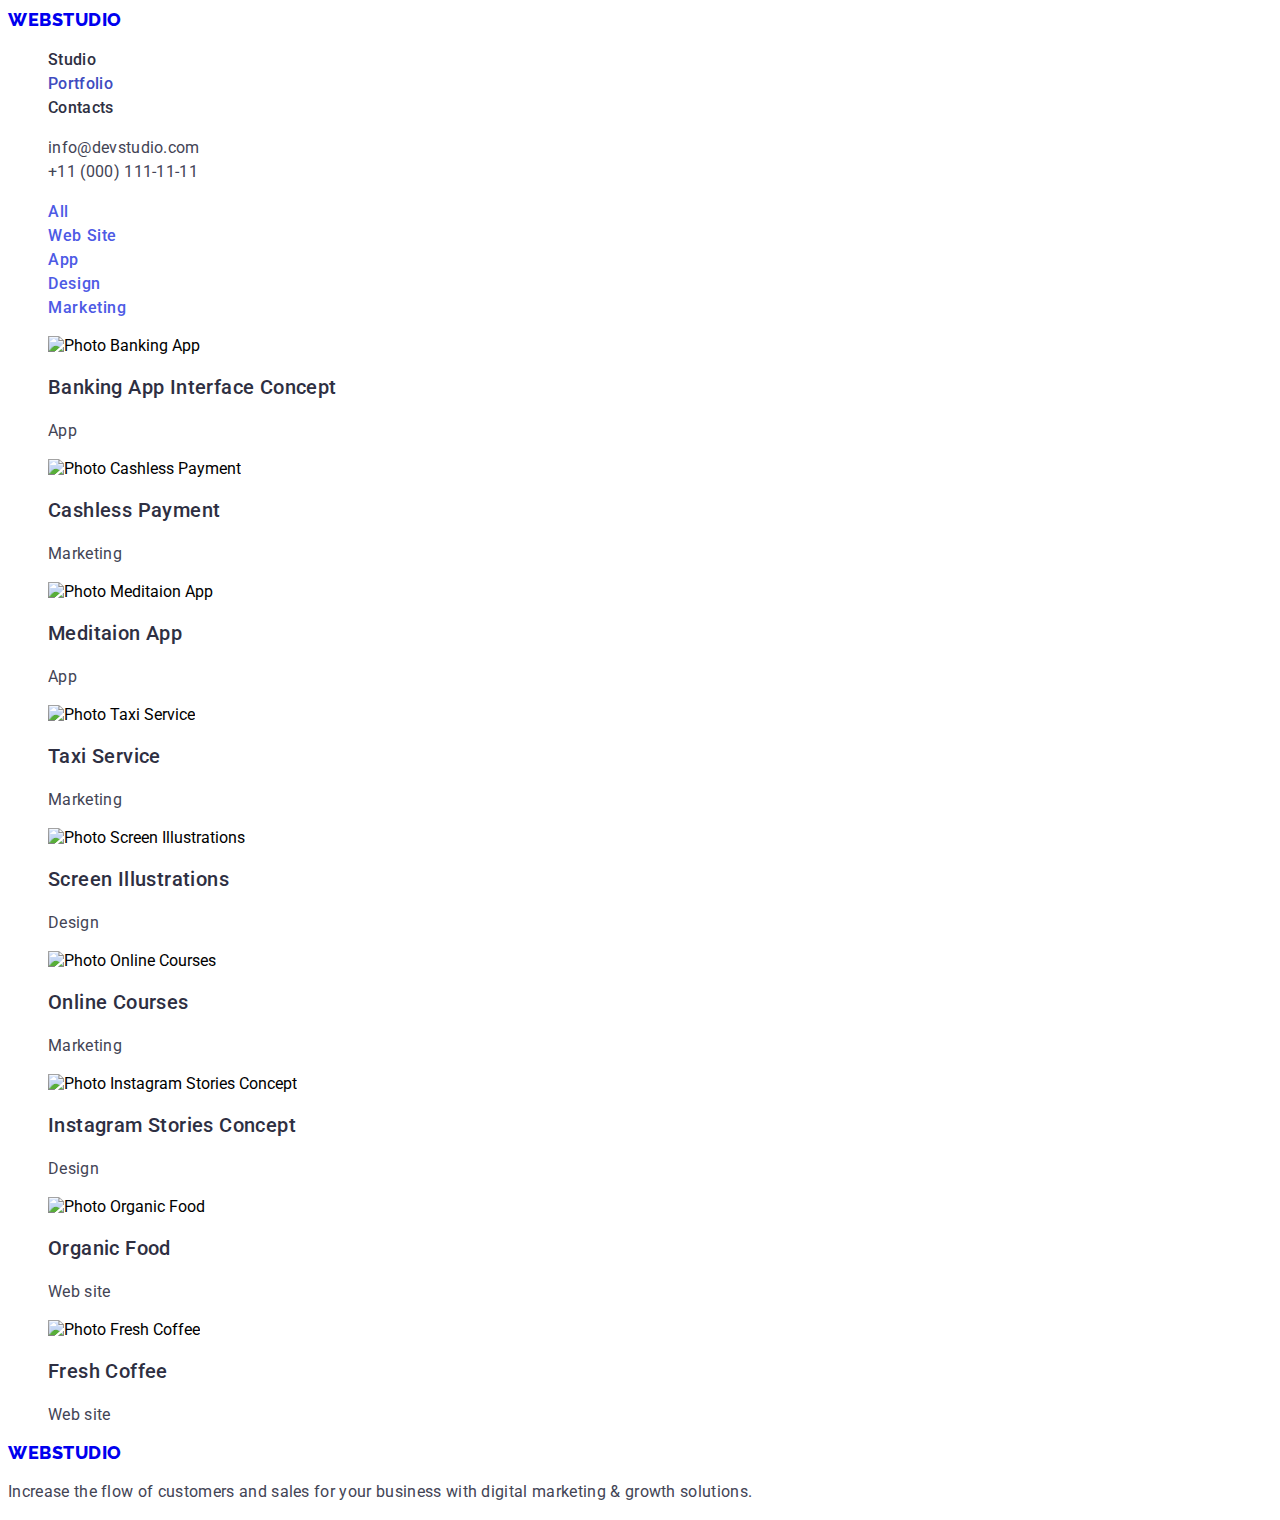
==== portfolio.html @ 98568d66 "Оновлює стилі" ====
<!DOCTYPE html>
<html lang="en">
<head>
    <meta charset="UTF-8">
    <meta http-equiv="X-UA-Compatible" content="IE=edge">
    <meta name="viewport" content="width=, initial-scale=1.0">
    <title>Portfolio</title>
    <link rel="preconnect" href="https://fonts.googleapis.com">
    <link rel="preconnect" href="https://fonts.gstatic.com" crossorigin>
    <link href="https://fonts.googleapis.com/css2?family=Raleway:wght@800&family=Roboto:wght@400;500;700&display=swap" rel="stylesheet">
    <link rel="stylesheet" href="./css/styles.css">
</head>
<body>
 
    <!--Header-->
    <header class="page-header">
        <nav class="page-nav">
            <a class="logo-header-link link" href="./index.html">WebStudio</a>
                  
            <ul class="menu list">
                <li class="menu-item">
                    <a class="menu-link link" href="./index.html">Studio</a>
                </li>
                <li class="menu-item">
                    <a class="menu-link link current" href="">Portfolio</a>                    
                </li>
                <li class="menu-item">
                    <a class="menu-link link" href="">Contacts</a>                    
                </li>
            </ul>
        </nav>
        
        <address>
            <ul class="contact-list list">
                <li class="contact-list-item">
                    <a class="contact-list-link link" href="mailto:info@devstudio.com">info@devstudio.com</a>
                </li>
                <li class="contact-list-item">
                    <a class="contact-list-link link" href="tel:+110001111111">+11 (000) 111-11-11</a>
                </li>
            </ul>   
        </address>
        
     
    </header>
    
    <main>              
        <!--Examples-->
        <section class="examples">
            <h2 hidden>Examples</h2>

            <ul class="filter list">
                <li class="filter-item">
                    <a class="filter-link link" href="">All</a>           
                </li>  

                <li class="filter-item">                    
                    <a class="filter-link link" href="">Web Site</a>
                </li>
                 
                <li class="filter-item">
                    <a class="filter-link link" href="">App</a>
                </li>
                
                <li class="filter-item">
                    <a class="filter-link link" href="">Design</a>
                </li>

                <li class="filter-item">
                    <a class="filter-link link" href="">Marketing</a>
                </li>
            </ul>

            <ul class="team-list list">
                <li class="team-list-item">
                    <img src="./images/" alt="Photo Banking App" width="360" height="300">
                    <h3 class="subtitle">Banking App Interface Concept</h3>
                    <p class="description">App</p>                    
                </li>
            
            
                <li class="team-list-item">
                    <img src="" alt="Photo Cashless Payment" width="360" height="300">
                    <h3 class="subtitle">Cashless Payment</h3>
                    <p class="description">Marketing</p>
                </li>
            
            
                <li class="team-list-item">
                    <img src="" alt="Photo Meditaion App" width="360" height="300">
                    <h3 class="subtitle">Meditaion App</h3>
                    <p class="description">App</p>                    
                </li>
            
            
                <li class="team-list-item">
                    <img src="" alt="Photo Taxi Service" width="360" height="300">
                    <h3 class="subtitle">Taxi Service</h3>
                    <p class="description">Marketing</p>                    
                </li>

                <li class="team-list-item">
                    <img src="" alt="Photo Screen Illustrations" width="360" height="300">
                    <h3 class="subtitle">Screen Illustrations</h3>
                    <p class="description">Design</p>                    
                </li>

                <li class="team-list-item">
                    <img src="" alt="Photo Online Courses" width="360" height="300">
                    <h3 class="subtitle">Online Courses</h3>
                    <p class="description">Marketing</p>                    
                </li>

                <li class="team-list-item">
                    <img src="" alt="Photo Instagram Stories Concept" width="360" height="300">
                    <h3 class="subtitle">Instagram Stories Concept</h3>
                    <p class="description">Design</p>                    
                </li>

                <li class="team-list-item">
                    <img src="" alt="Photo Organic Food" width="360" height="300">
                    <h3 class="subtitle">Organic Food</h3>
                    <p class="description">Web site</p>                    
                </li>

                <li class="team-list-item">
                    <img src="" alt="Photo Fresh Coffee" width="360" height="300">
                    <h3 class="subtitle">Fresh Coffee</h3>
                    <p class="description">Web site</p>                    
                </li>

                
            </ul>
 

        </section>     
       
    </main>

    
    <!--Footer-->
    <footer>
        <a class="logo-footer-link link" href="./index.html">WebStudio</a>
        <p class="description">Increase the flow of customers and sales for your business with digital marketing & growth solutions.</p>

    </footer>
</body>
</html>
---- css/styles.css ----
:root {
    --primary-font: 'Roboto', sans-serif;
    --secondary-font: 'Raleway', sans-serif;    
    --primary-text-color-theme-light: #2E2F42;
    --secondary-text-color-theme-light: #434455;    
    --primary-text-color-theme-dark: #FFFFFF;
    --accent-color: #404BBF;
    --button-color: #4D5AE5;

}

.list {
    list-style: none;
}

.link {
    text-decoration: none;
}

body {
    font-family: var(--primary-font);
}


/* ================== Components ======================= */

.modal-btn {
    font-weight: 500;
    font-size: 16px;
    line-height: 1.5;
    display: flex;
    align-items: center;
    letter-spacing: 0.04em;
    background-color: #4D5AE5;
    color: #FFFFFF;
    cursor: pointer;
}

.modal-btn:hover,
.modal-btn:focus {
    background-color: var(--accent-color);
}

.subtitle {
    font-weight: 500;
    font-size: 20px;
    line-height: 1.2;
    letter-spacing: 0.02em;
    color: var(--primary-text-color-theme-light);
}

.description {
    font-weight: 400;
    font-size: 16px;
    line-height: 1.5;
    letter-spacing: 0.02em;
    color: var(--secondary-text-color-theme-light);
}

.section-title {
    font-weight: 700;
    font-size: 36px;
    line-height: 1.11;
    text-align: center;
    letter-spacing: 0.02em;
    text-transform: capitalize;
    color: var(--primary-text-color-theme-light);
}
/* =================== /Component ====================== */

/* CТИЛІ index.html */

/* ====================== Header ======================= */

.logo-header-link {
    font-family: 'Raleway';
    font-weight: 800;
    font-size: 18px;
    line-height: 1.33;
    display: flex;
    align-items: center;
    letter-spacing: 0.03em;
    text-transform: uppercase;
}

.menu-link {
    font-weight: 500;
    font-size: 16px;
    line-height: 1.5;
    letter-spacing: 0.02em;
    color: var(--primary-text-color-theme-light);
}

.menu-link:hover,
.menu-link:focus {
    color: var(--accent-color);
}

.current {
    color: var(--accent-color);
}

.contact-list-link {
    font-style: normal;
    font-weight: 400;
    font-size: 16px;
    line-height: 1.5;
    letter-spacing: 0.02em;
    color: var(--secondary-text-color-theme-light);
}

.contact-list-link:hover,
.contact-list-link:focus {
    color: var(--accent-color);
}

/* ========================== /Header ===================== */

/* ============================= Hero ===================== */

.main-title {
    font-weight: 700;
    font-size: 56px;
    line-height: 1.07;
    text-align: center;
    letter-spacing: 0.02em;
    /* color: var(--primary-text-color-theme-dark); */
}

/* ============================ /Hero ====================== */

/* =========================== Features ==================== */

/* =========================== /Features =================== */

/* ============================ Products =================== */

/* ============================ /Products ================== */

/* =============================== Team ==================== */

/* =============================== /Team =================== */

/* ============================= Footer ==================== */

/* =========================== /Footer ===================== */

.logo-footer-link {
    font-family: 'Raleway';
    font-weight: 800;
    font-size: 18px;
    line-height: 1.16;
    display: flex;
    align-items: center;
    letter-spacing: 0.03em;
    text-transform: uppercase;
}


/* CТИЛІ portfolio.html */

.filter-link {
    font-weight: 500;
    font-size: 16px;
    line-height: 1.5;
    display: flex;
    align-items: center;
    text-align: center;
    letter-spacing: 0.04em;
    color: var(--button-color);
}
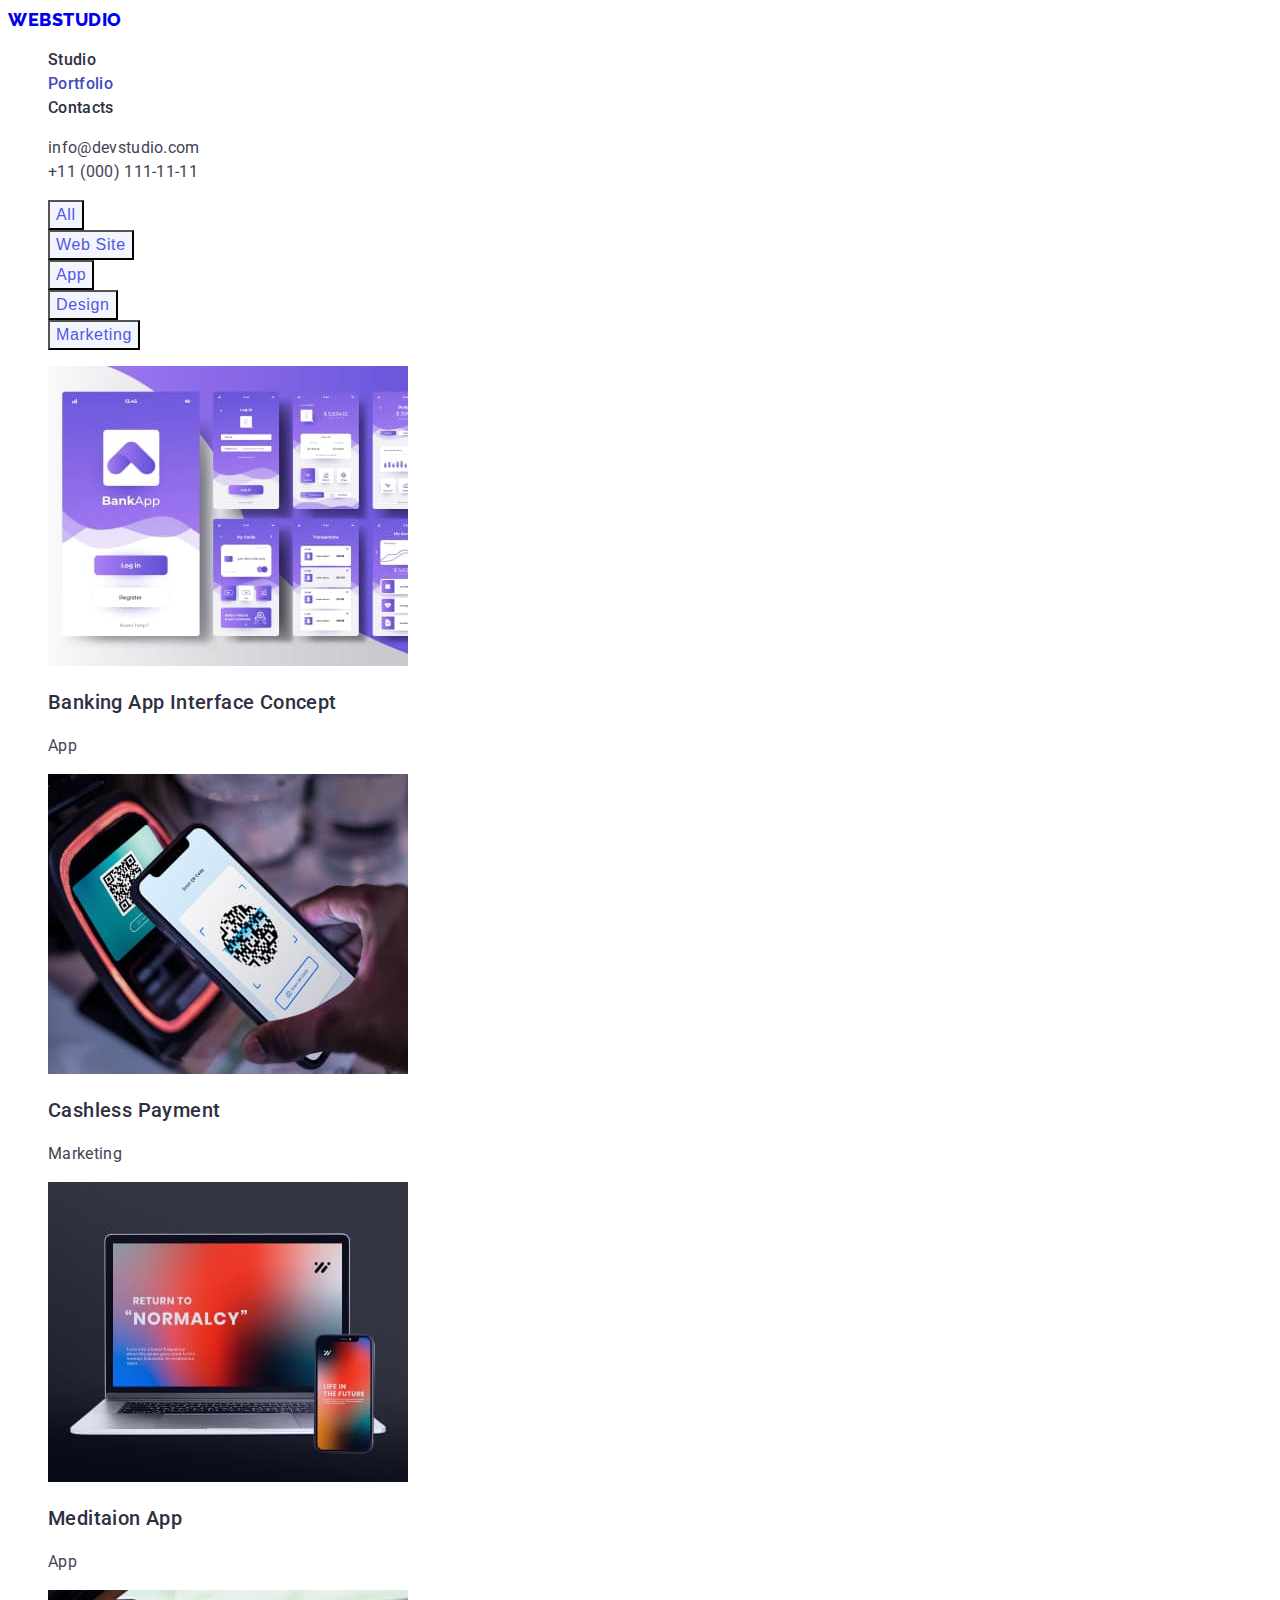
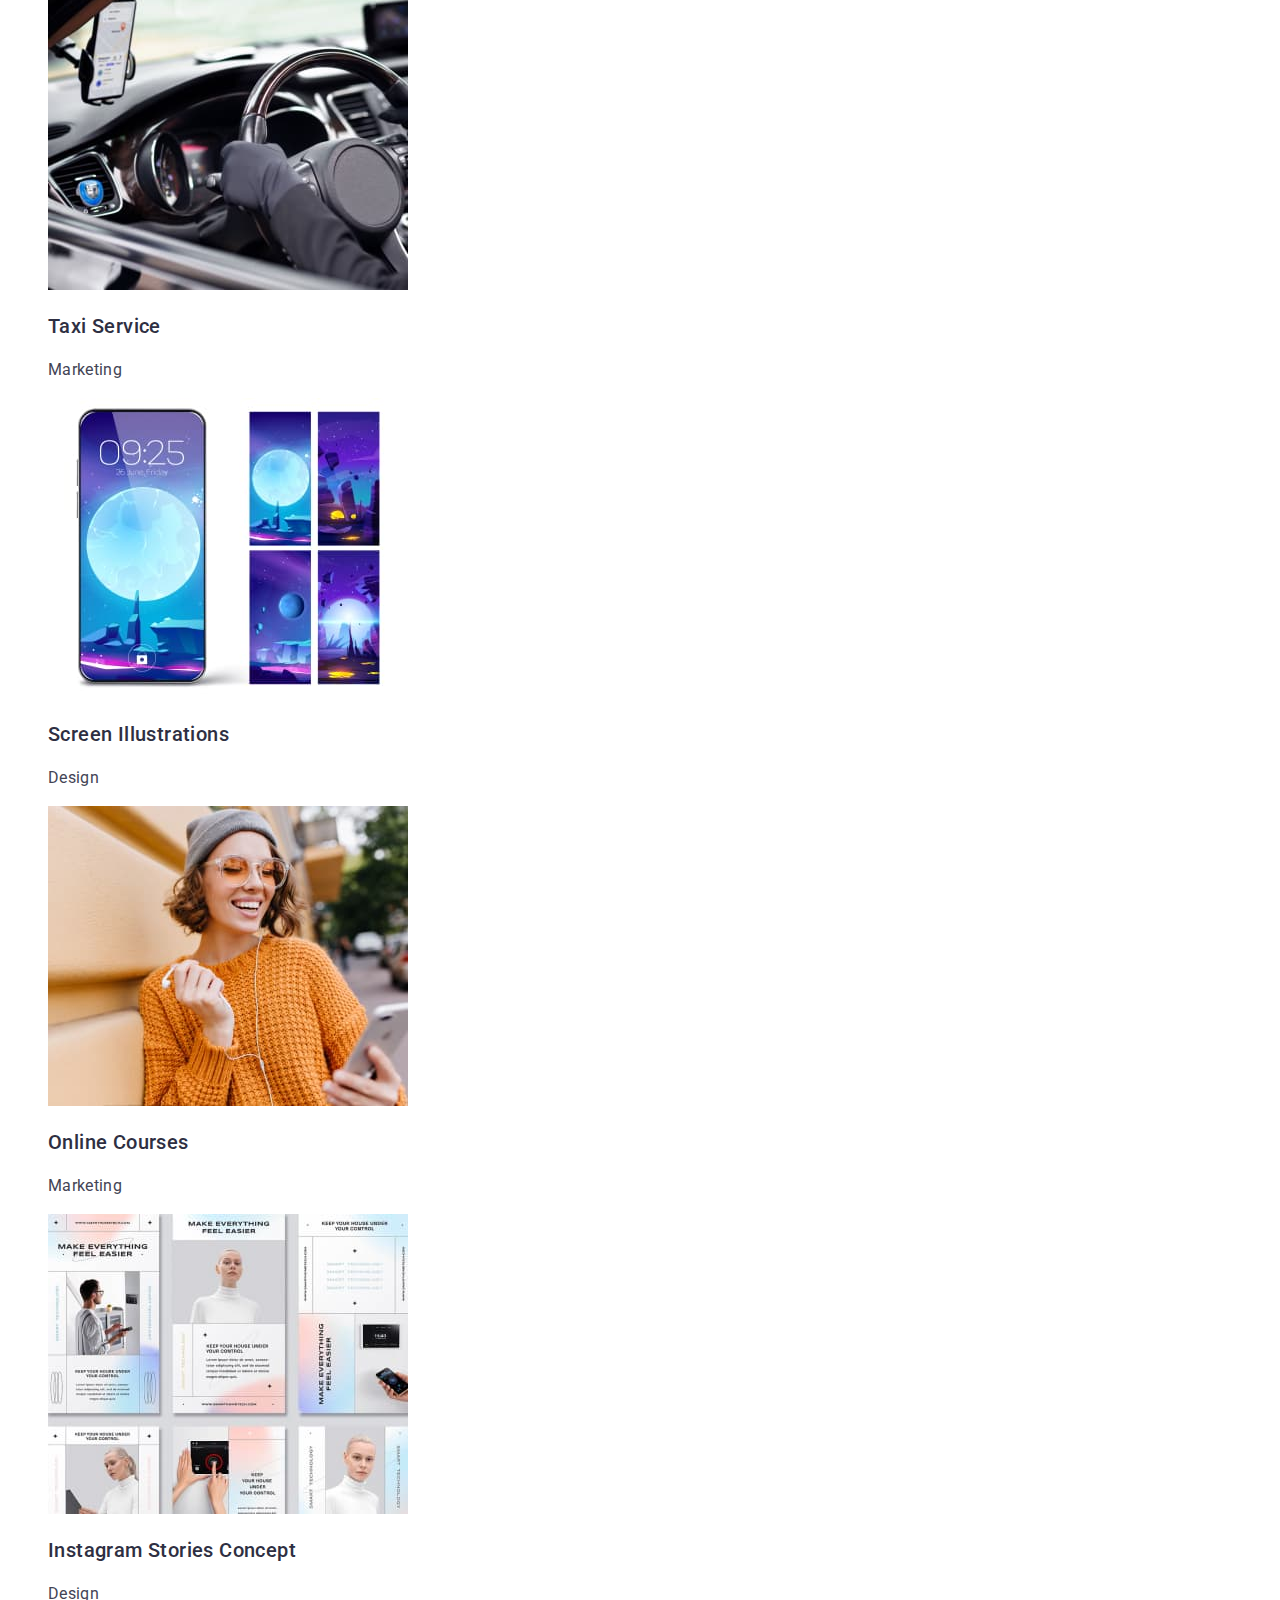
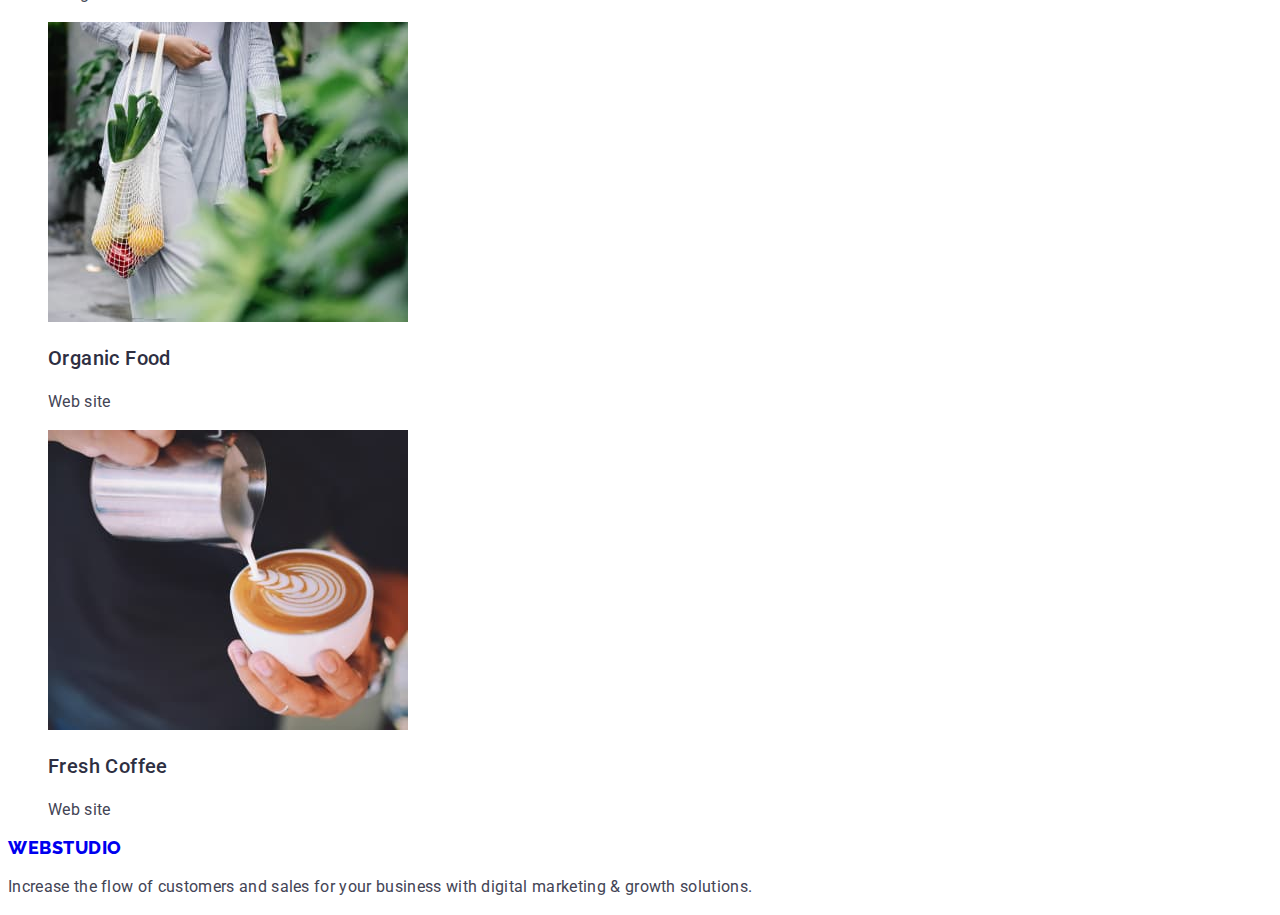
==== commit 556ca451: "Додає стилі" ====
--- a/portfolio.html
+++ b/portfolio.html
@@ -49,82 +49,84 @@
         <section class="examples">
             <h2 hidden>Examples</h2>
 
+            
+
             <ul class="filter list">
                 <li class="filter-item">
-                    <a class="filter-link link" href="">All</a>           
+                    <button class="modal-btn portfolio" type="button">All</button>           
                 </li>  
 
                 <li class="filter-item">                    
-                    <a class="filter-link link" href="">Web Site</a>
+                    <button class="modal-btn portfolio" type="button">Web Site</button>
                 </li>
                  
                 <li class="filter-item">
-                    <a class="filter-link link" href="">App</a>
+                    <button class="modal-btn portfolio" type="button">App</button>
                 </li>
                 
                 <li class="filter-item">
-                    <a class="filter-link link" href="">Design</a>
+                    <button class="modal-btn portfolio" type="button">Design</button>
                 </li>
 
                 <li class="filter-item">
-                    <a class="filter-link link" href="">Marketing</a>
+                    <button class="modal-btn portfolio" type="button">Marketing</button>
                 </li>
             </ul>
 
             <ul class="team-list list">
                 <li class="team-list-item">
-                    <img src="./images/" alt="Photo Banking App" width="360" height="300">
+                    <img src="./images/project1.jpg" alt="Photo Banking App" width="360" height="300">
                     <h3 class="subtitle">Banking App Interface Concept</h3>
                     <p class="description">App</p>                    
                 </li>
             
             
                 <li class="team-list-item">
-                    <img src="" alt="Photo Cashless Payment" width="360" height="300">
+                    <img src="./images/project2.jpg" alt="Photo Cashless Payment" width="360" height="300">
                     <h3 class="subtitle">Cashless Payment</h3>
                     <p class="description">Marketing</p>
                 </li>
             
             
                 <li class="team-list-item">
-                    <img src="" alt="Photo Meditaion App" width="360" height="300">
+                    <img src="./images/project3.jpg" alt="Photo Meditaion App" width="360" height="300">
                     <h3 class="subtitle">Meditaion App</h3>
                     <p class="description">App</p>                    
                 </li>
             
             
                 <li class="team-list-item">
-                    <img src="" alt="Photo Taxi Service" width="360" height="300">
+                    <img src="./images/project4.jpg" alt="Photo Taxi Service" width="360" height="300">
                     <h3 class="subtitle">Taxi Service</h3>
                     <p class="description">Marketing</p>                    
                 </li>
 
                 <li class="team-list-item">
-                    <img src="" alt="Photo Screen Illustrations" width="360" height="300">
+                    <img src="./images/project5.jpg" alt="Photo Screen Illustrations" width="360" height="300">
                     <h3 class="subtitle">Screen Illustrations</h3>
                     <p class="description">Design</p>                    
                 </li>
 
                 <li class="team-list-item">
-                    <img src="" alt="Photo Online Courses" width="360" height="300">
+                    <img src="./images/project6.jpg" alt="Photo Online Courses" width="360" height="300">
                     <h3 class="subtitle">Online Courses</h3>
                     <p class="description">Marketing</p>                    
                 </li>
 
                 <li class="team-list-item">
-                    <img src="" alt="Photo Instagram Stories Concept" width="360" height="300">
+                    <img src="./images/project7.jpg" alt="Photo Instagram Stories Concept" width="360" height="300">
                     <h3 class="subtitle">Instagram Stories Concept</h3>
                     <p class="description">Design</p>                    
                 </li>
 
                 <li class="team-list-item">
-                    <img src="" alt="Photo Organic Food" width="360" height="300">
+                    <img src="./images/project8.jpg" alt="Photo Organic Food" width="360" height="300">
                     <h3 class="subtitle">Organic Food</h3>
                     <p class="description">Web site</p>                    
                 </li>
 
                 <li class="team-list-item">
-                    <img src="" alt="Photo Fresh Coffee" width="360" height="300">
+                    <img src="./images/project9.jpg" alt="Photo Fresh Coffee" width="360" height="300">
                     <h3 class="subtitle">Fresh Coffee</h3>
                     <p class="description">Web site</p>                    
                 </li>
--- a/css/styles.css
+++ b/css/styles.css
@@ -6,6 +6,7 @@
     --primary-text-color-theme-dark: #FFFFFF;
     --accent-color: #404BBF;
     --button-color: #4D5AE5;
+    --secondary-button-color: #F4F4FD
 
 }
 
@@ -31,7 +32,7 @@
     display: flex;
     align-items: center;
     letter-spacing: 0.04em;
-    background-color: #4D5AE5;
+    background-color: var(--button-color);
     color: #FFFFFF;
     cursor: pointer;
 }
@@ -168,4 +169,16 @@
     text-align: center;
     letter-spacing: 0.04em;
     color: var(--button-color);
+}
+
+
+.modal-btn.portfolio {
+    background-color: var(--secondary-button-color);
+    color: var(--button-color)
+}
+
+.modal-btn.portfolio:hover,
+.modal-btn.portfolio:focus {
+    background-color: var(--accent-color);
+    color: #FFFFFF
 }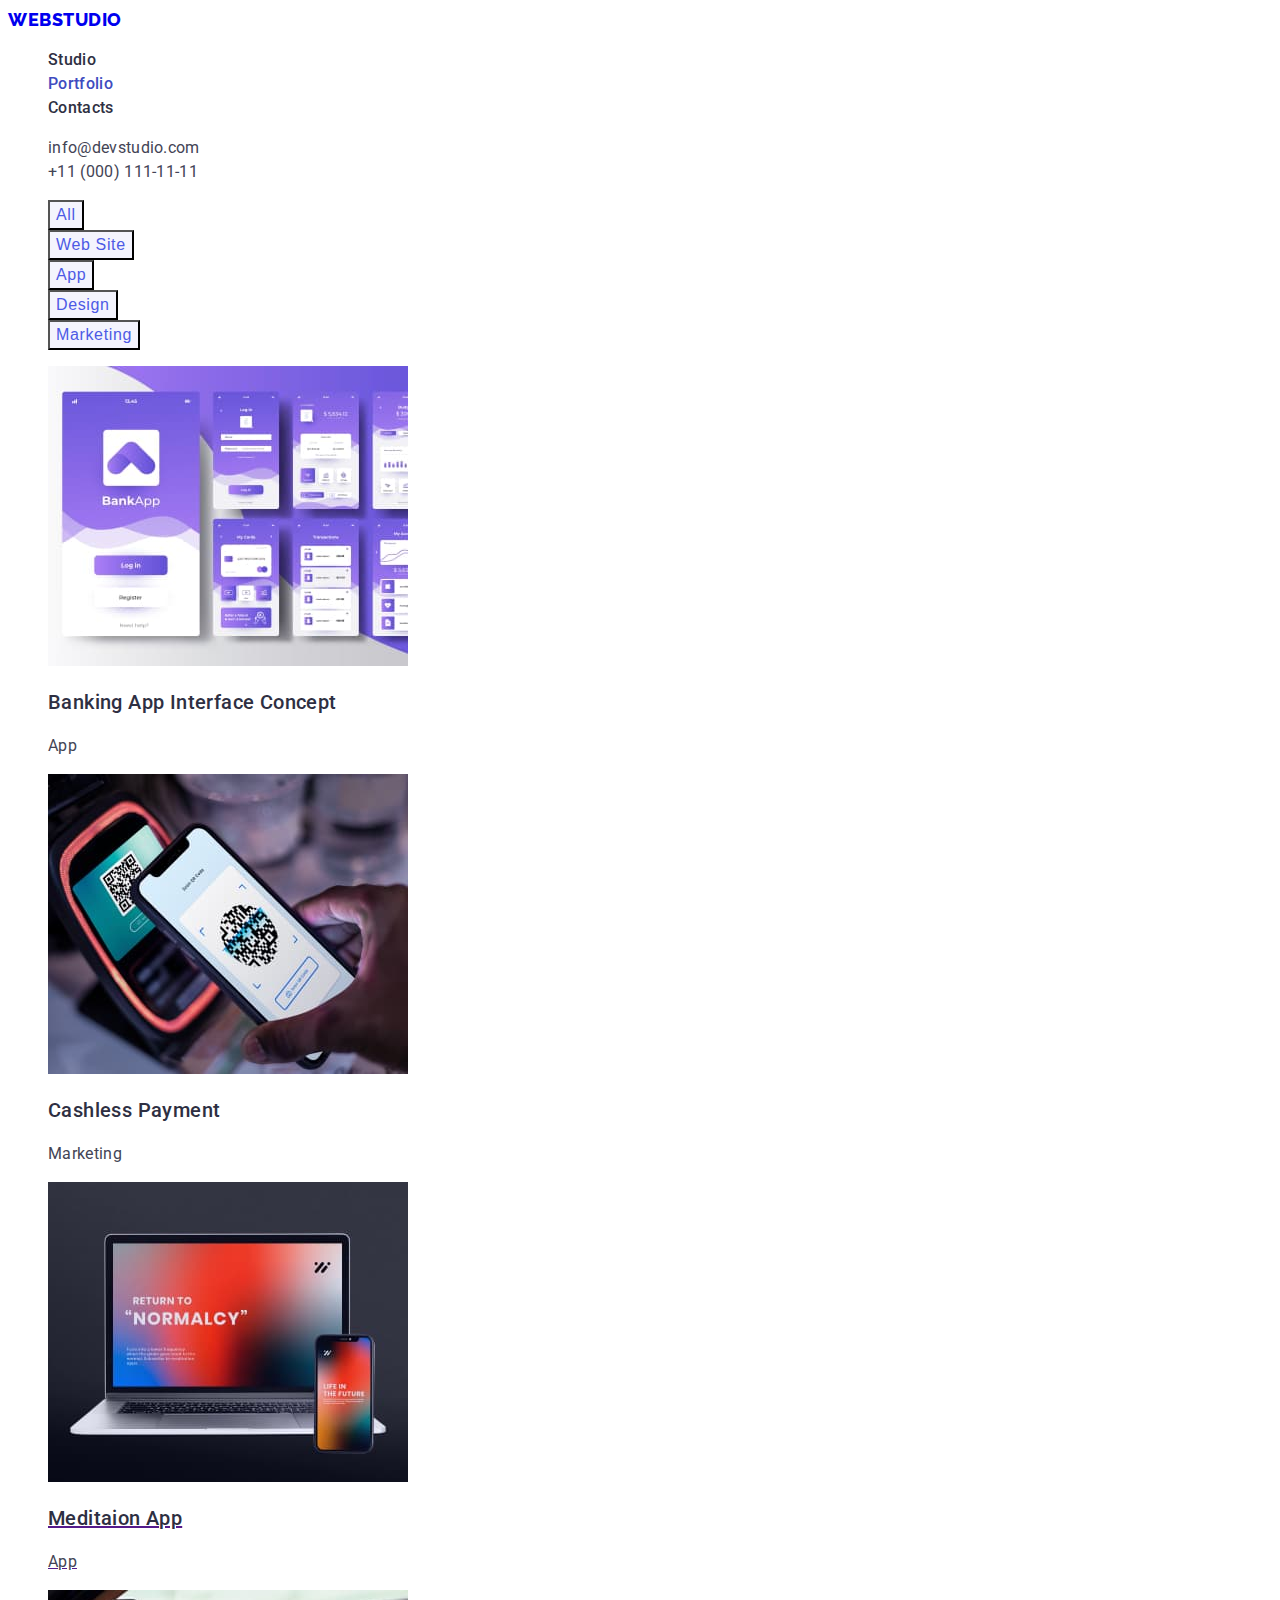
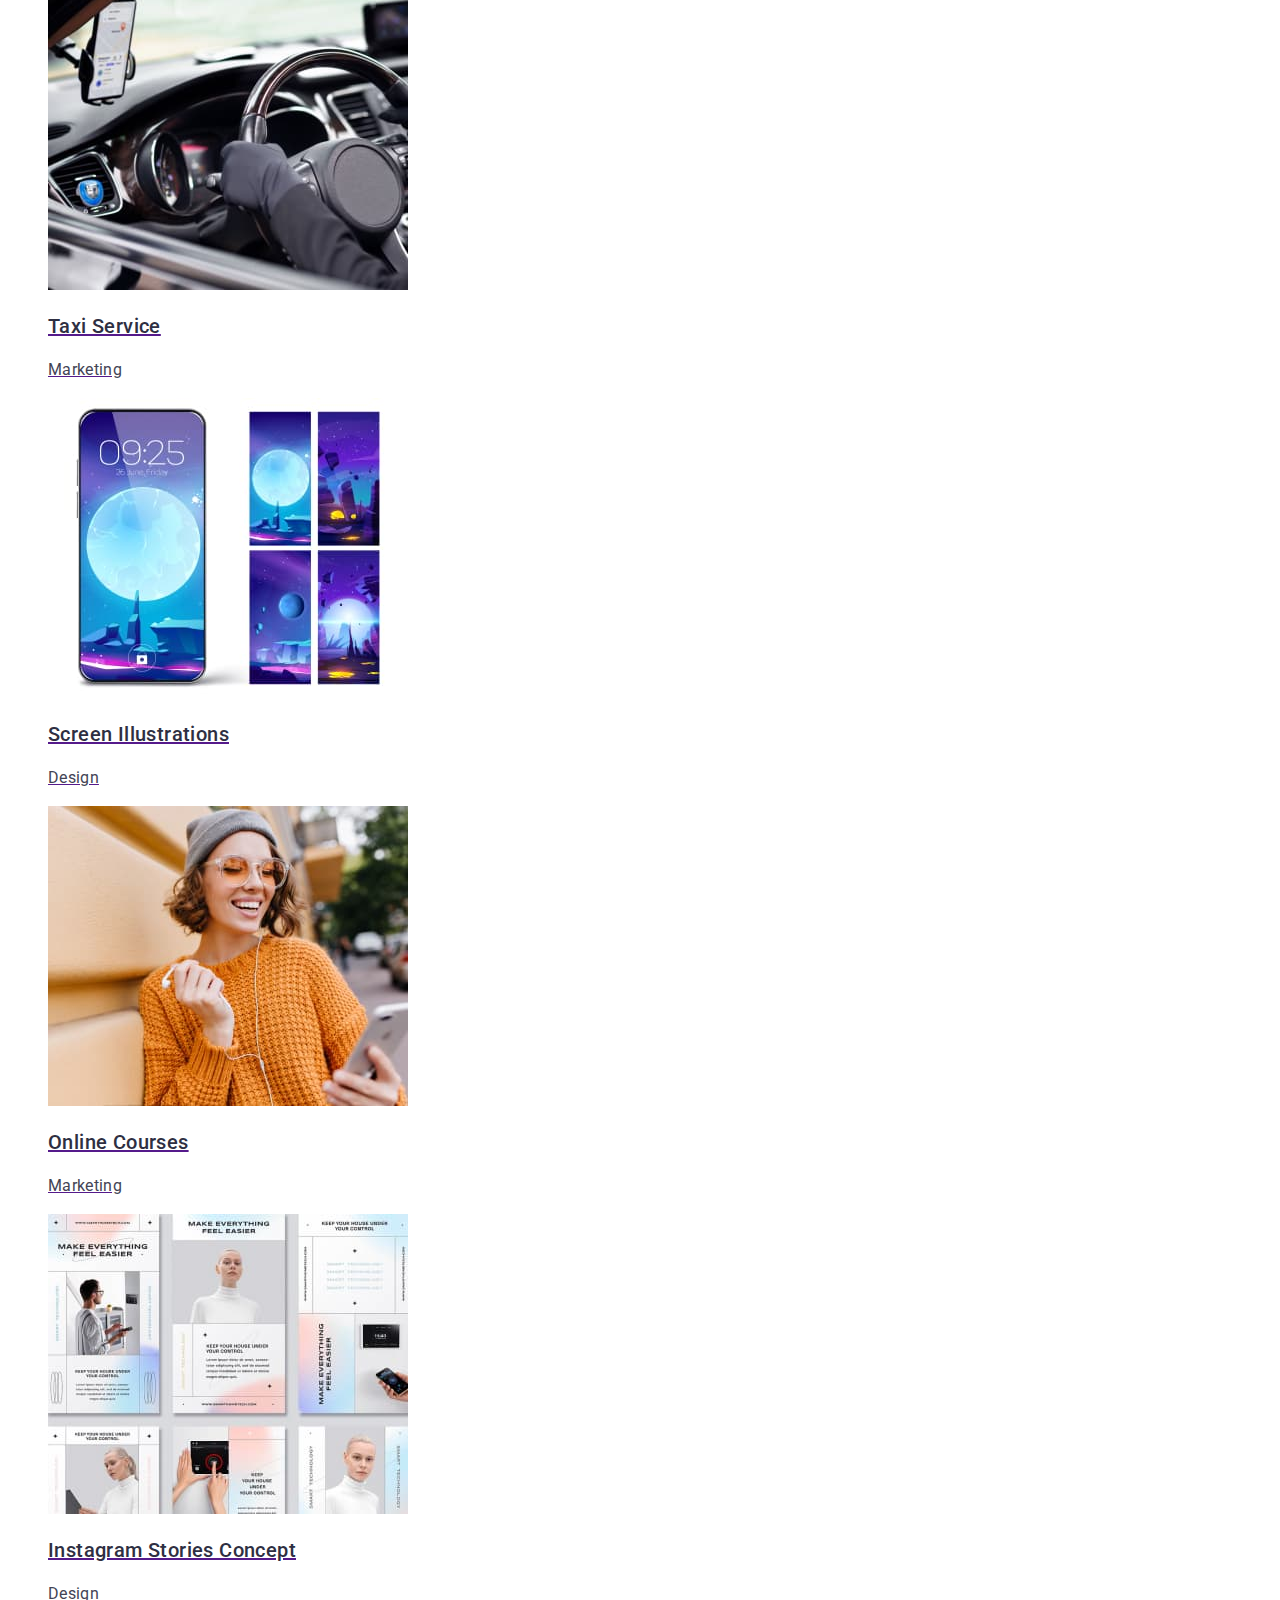
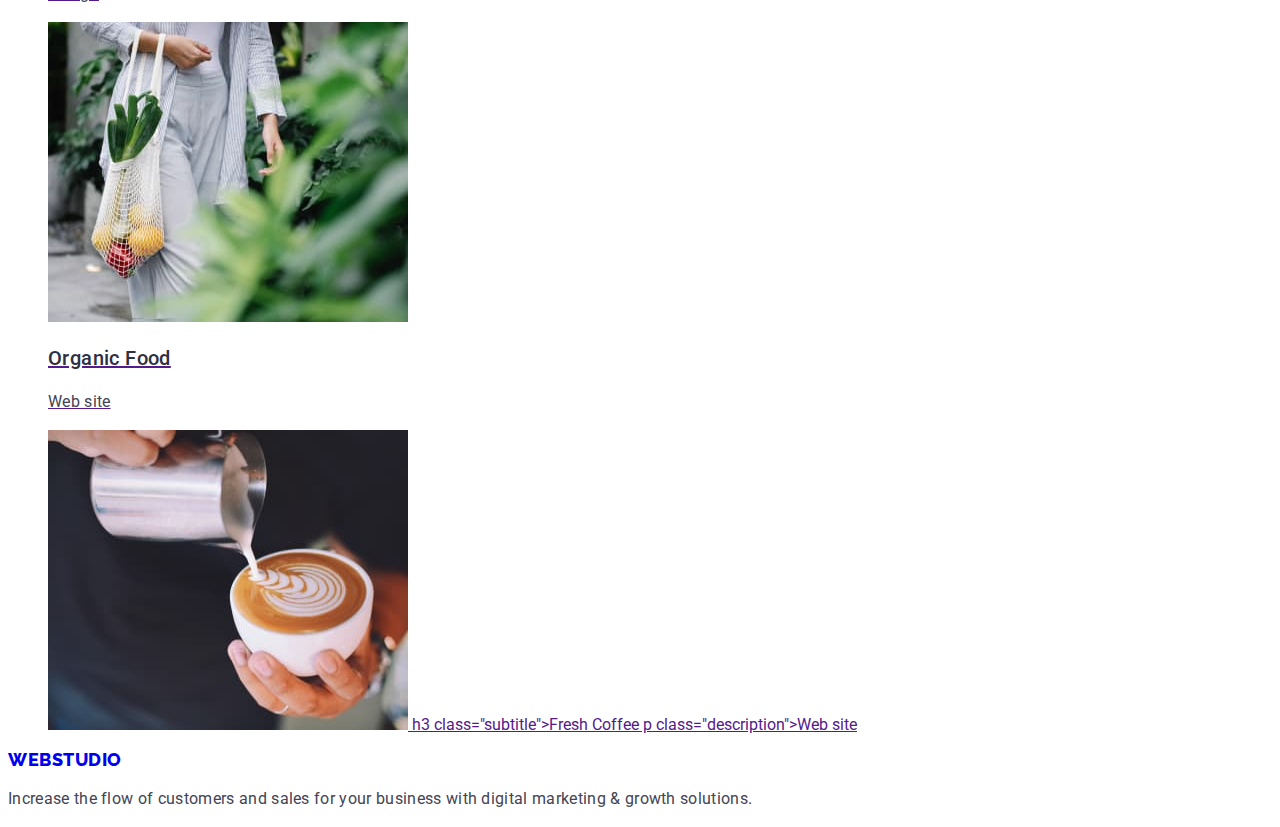
==== commit 20e4afc7: "Додає стилі" ====
--- a/portfolio.html
+++ b/portfolio.html
@@ -45,96 +45,117 @@
     </header>
     
     <main>              
-        <!--Examples-->
-        <section class="examples">
-            <h2 hidden>Examples</h2>
+        <!--Projects-->
+        <section class="projects">
+            <h2 hidden>Projects</h2>
 
             
 
             <ul class="filter list">
                 <li class="filter-item">
-                    <button class="modal-btn portfolio" type="button">All</button>           
+                    <button class="filter-btn" type="button">All</button>           
                 </li>  
 
                 <li class="filter-item">                    
-                    <button class="modal-btn portfolio" type="button">Web Site</button>
+                    <button class="filter-btn" type="button">Web Site</button>
                 </li>
                  
                 <li class="filter-item">
-                    <button class="modal-btn portfolio" type="button">App</button>
+                    <button class="filter-btn" type="button">App</button>
                 </li>
                 
                 <li class="filter-item">
-                    <button class="modal-btn portfolio" type="button">Design</button>
+                    <button class="filter-btn" type="button">Design</button>
                 </li>
 
                 <li class="filter-item">
-                    <button class="modal-btn portfolio" type="button">Marketing</button>
+                    <button class="filter-btn" type="button">Marketing</button>
                 </li>
             </ul>
 
-            <ul class="team-list list">
-                <li class="team-list-item">
-                    <img src="./images/project1.jpg" alt="Photo Banking App" width="360" height="300">
-                    <h3 class="subtitle">Banking App Interface Concept</h3>
-                    <p class="description">App</p>                    
+
+
+            <ul class="project-list list">
+                <li class="project-list-item">
+                    <a class="project-link link" href="">
+                        <img src="./images/project1.jpg" alt="Photo Banking App" width="360" height="300">
+                        <h3 class="subtitle">Banking App Interface Concept</h3>
+                        <p class="description">App</p>  
+                    </a>                 
                 </li>
             
             
-                <li class="team-list-item">
-                    <img src="./images/project2.jpg" alt="Photo Cashless Payment" width="360" height="300">
-                    <h3 class="subtitle">Cashless Payment</h3>
-                    <p class="description">Marketing</p>
+                <li class="project-list-item">
+                    <a class="project-link link" href="">
+                        <img src="./images/project2.jpg" alt="Photo Cashless Payment" width="360" height="300">
+                        <h3 class="subtitle">Cashless Payment</h3>
+                        <p class="description">Marketing</p>
+                    </a>
+                    
                 </li>
             
             
-                <li class="team-list-item">
-                    <img src="./images/project3.jpg" alt="Photo Meditaion App" width="360" height="300">
-                    <h3 class="subtitle">Meditaion App</h3>
-                    <p class="description">App</p>                    
+                <li class="project-list-item">
+                    <a href="">
+                        <img src="./images/project3.jpg" alt="Photo Meditaion App" width="360" height="300">
+                        <h3 class="subtitle">Meditaion App</h3>
+                        <p class="description">App</p>
+                    </a>
+                                        
                 </li>
             
             
-                <li class="team-list-item">
-                    <img src="./images/project4.jpg" alt="Photo Taxi Service" width="360" height="300">
-                    <h3 class="subtitle">Taxi Service</h3>
-                    <p class="description">Marketing</p>                    
+                <li class="project-list-item">
+                    <a href="">
+                        <img src="./images/project4.jpg" alt="Photo Taxi Service" width="360" height="300">
+                        <h3 class="subtitle">Taxi Service</h3>
+                        <p class="description">Marketing</p> 
+                    </a>
+                                       
                 </li>
 
-                <li class="team-list-item">
-                    <img src="./images/project5.jpg" alt="Photo Screen Illustrations" width="360" height="300">
-                    <h3 class="subtitle">Screen Illustrations</h3>
-                    <p class="description">Design</p>                    
+                <li class="project-list-item">
+                    <a href="">
+                        <img src="./images/project5.jpg" alt="Photo Screen Illustrations" width="360" height="300">
+                        <h3 class="subtitle">Screen Illustrations</h3>
+                        <p class="description">Design</p>    
+                    </a>                                     
                 </li>
 
-                <li class="team-list-item">
-                    <img src="./images/project6.jpg" alt="Photo Online Courses" width="360" height="300">
-                    <h3 class="subtitle">Online Courses</h3>
-                    <p class="description">Marketing</p>                    
+                <li class="project-list-item">
+                    <a href="">
+                        <img src="./images/project6.jpg" alt="Photo Online Courses" width="360" height="300">
+                        <h3 class="subtitle">Online Courses</h3>
+                        <p class="description">Marketing</p> 
+                    </a>                                       
                 </li>
 
-                <li class="team-list-item">
-                    <img src="./images/project7.jpg" alt="Photo Instagram Stories Concept" width="360" height="300">
-                    <h3 class="subtitle">Instagram Stories Concept</h3>
-                    <p class="description">Design</p>                    
+                <li class="project-list-item">
+                    <a href="">
+                        <img src="./images/project7.jpg" alt="Photo Instagram Stories Concept" width="360" height="300">
+                        <h3 class="subtitle">Instagram Stories Concept</h3>
+                        <p class="description">Design</p>
+                    </a>                                        
                 </li>
 
-                <li class="team-list-item">
-                    <img src="./images/project8.jpg" alt="Photo Organic Food" width="360" height="300">
-                    <h3 class="subtitle">Organic Food</h3>
-                    <p class="description">Web site</p>                    
+                <li class="project-list-item">
+                    <a href="">
+                        <img src="./images/project8.jpg" alt="Photo Organic Food" width="360" height="300">
+                        <h3 class="subtitle">Organic Food</h3>
+                        <p class="description">Web site</p>  
+                    </a>                                                           
                 </li>
 
-                <li class="team-list-item">
-                    <img src="./images/project9.jpg" alt="Photo Fresh Coffee" width="360" height="300">
-                    <h3 class="subtitle">Fresh Coffee</h3>
-                    <p class="description">Web site</p>                    
+                <li class="project-list-item">
+                    <a href="">
+                        <img src="./images/project9.jpg" alt="Photo Fresh Coffee" width="360" height="300">
+                        h3 class="subtitle">Fresh Coffee</h3>
+                        p class="description">Web site</p>     
+                    </a>                                       
                 </li>
-
                 
             </ul>
  
-
         </section>     
        
     </main>
--- a/css/styles.css
+++ b/css/styles.css
@@ -172,13 +172,20 @@
 }
 
 
-.modal-btn.portfolio {
+.filter-btn {
+    font-weight: 500;
+    font-size: 16px;
+    line-height: 1.5;
+    display: flex;
+    align-items: center;
+    letter-spacing: 0.04em; 
+    cursor: pointer;   
     background-color: var(--secondary-button-color);
-    color: var(--button-color)
+    color: var(--button-color)         
 }
 
-.modal-btn.portfolio:hover,
-.modal-btn.portfolio:focus {
+.filter-btn:hover,
+.filter-btn:focus {
     background-color: var(--accent-color);
     color: #FFFFFF
 }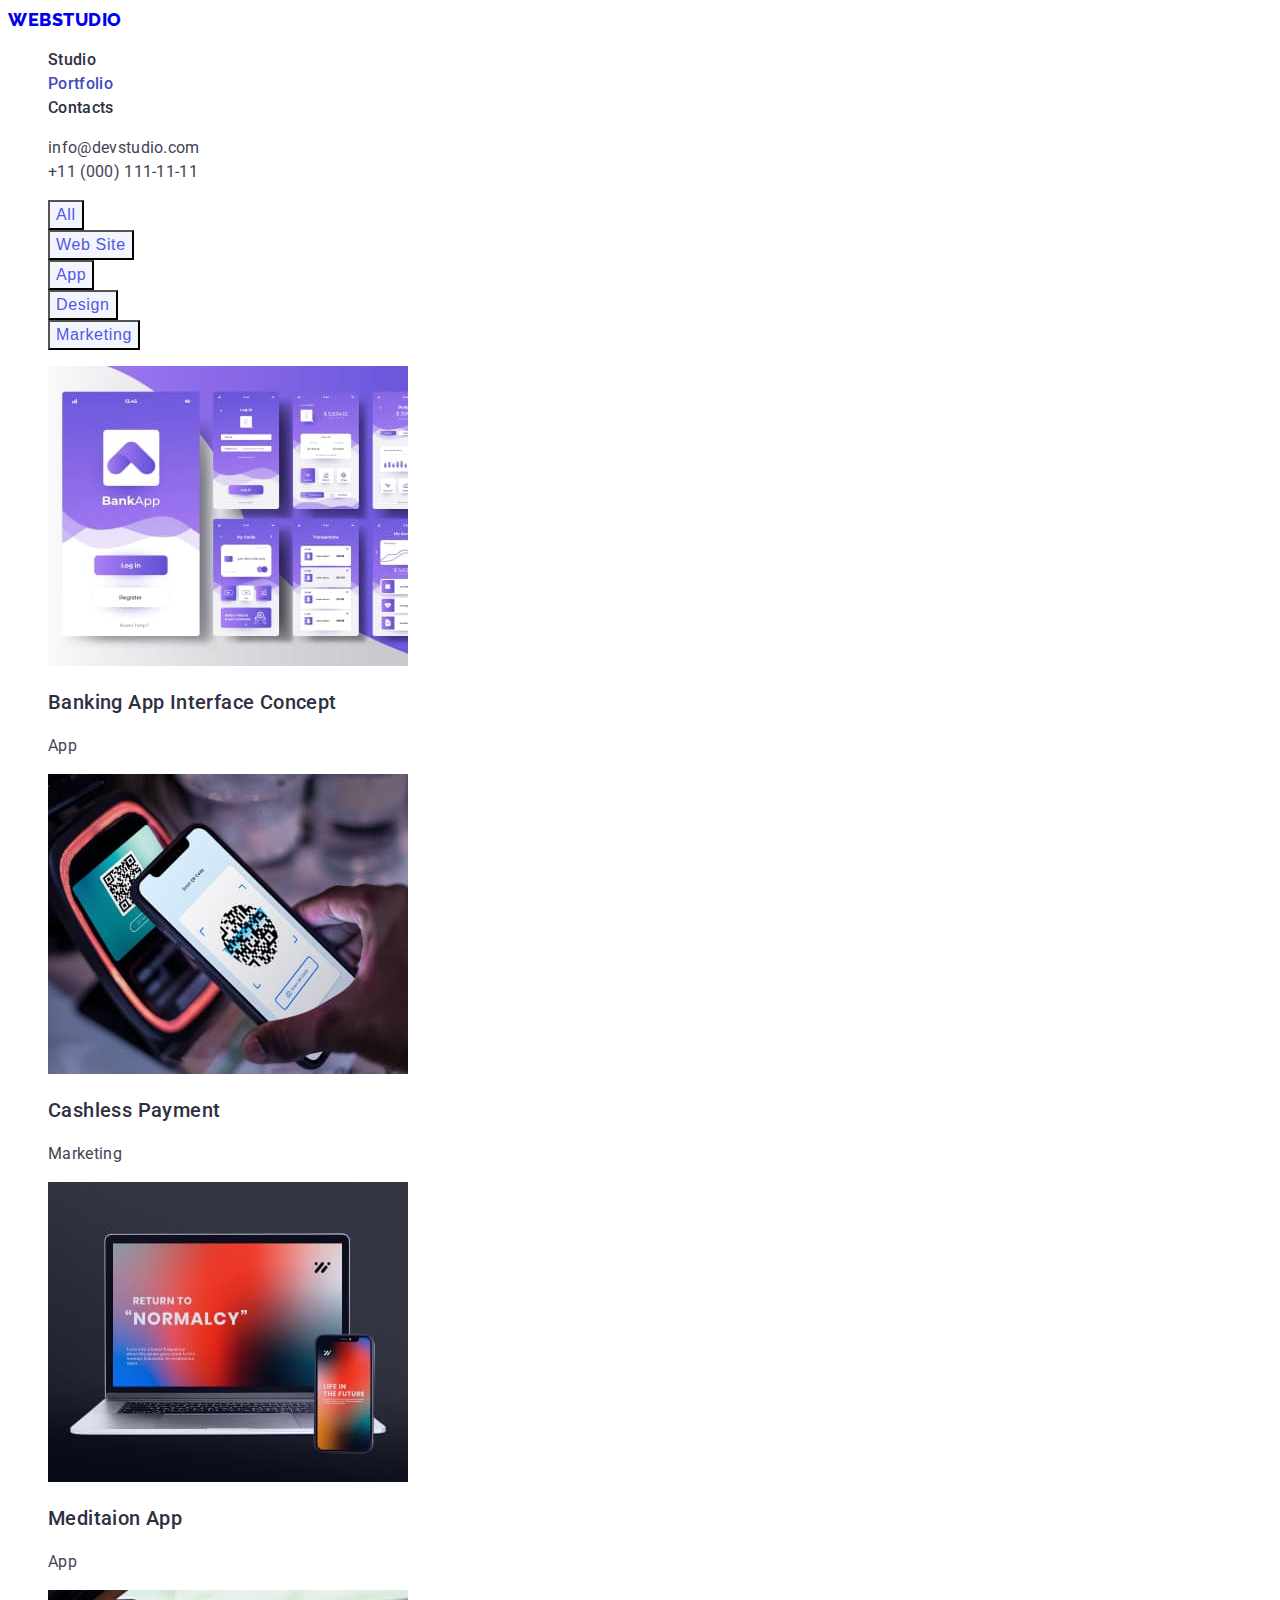
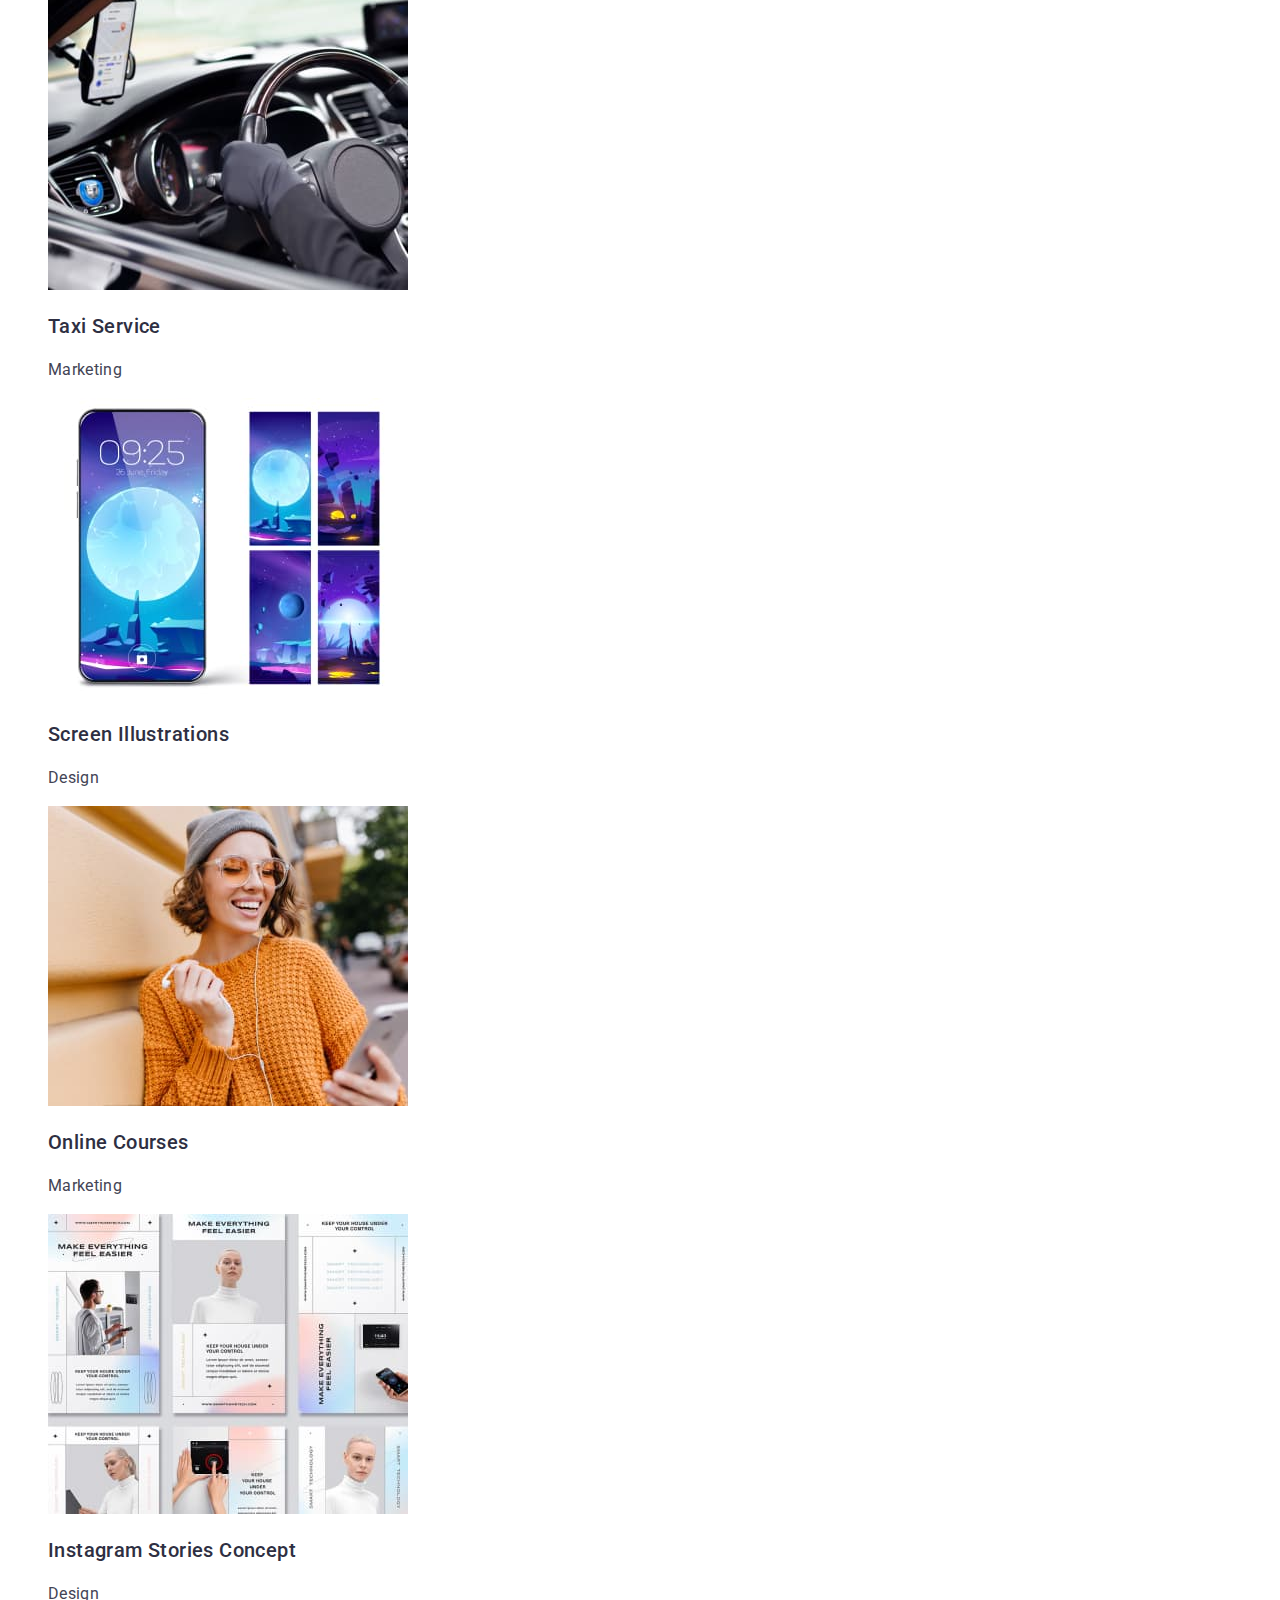
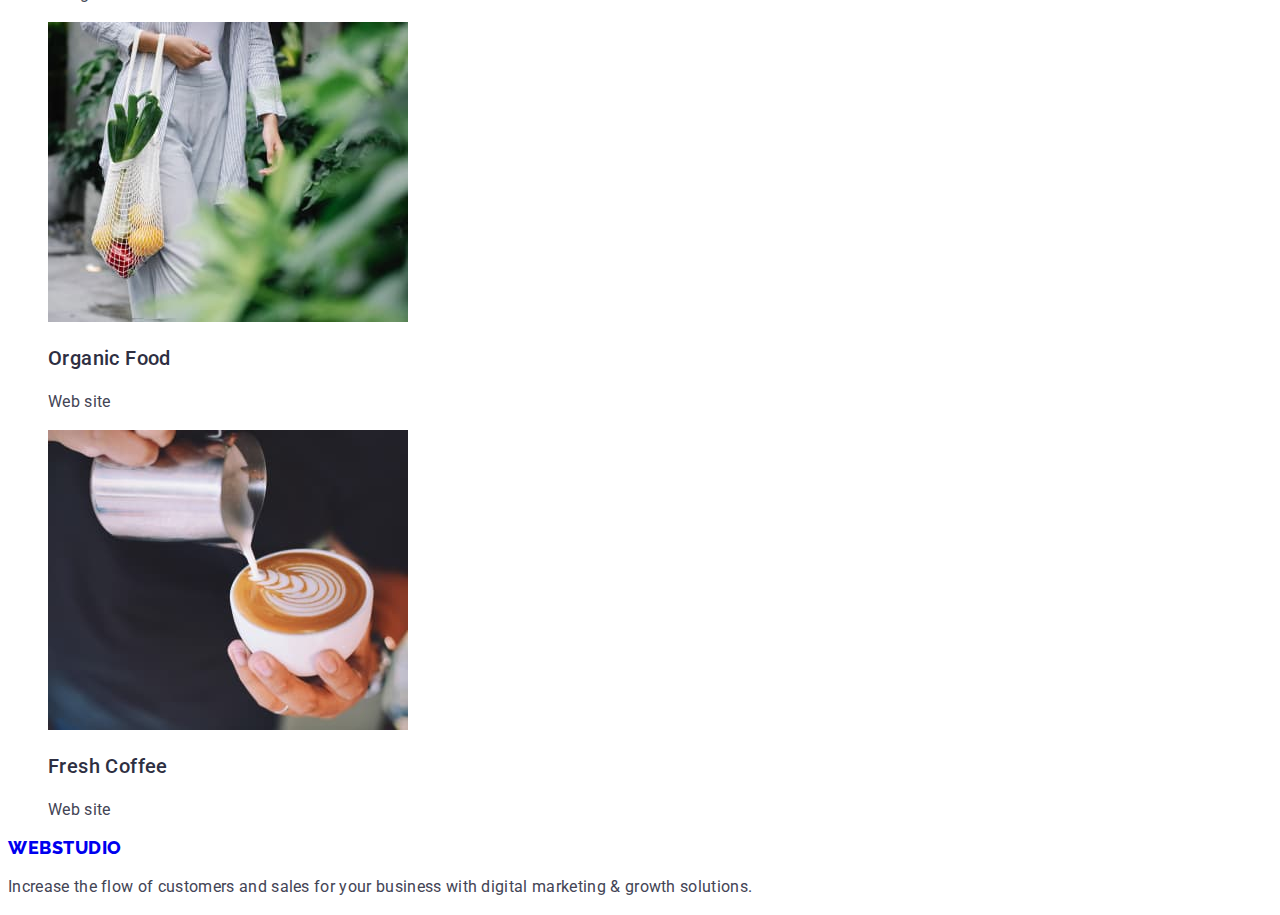
==== commit d5881a56: "Додає стилі" ====
--- a/portfolio.html
+++ b/portfolio.html
@@ -96,7 +96,7 @@
             
             
                 <li class="project-list-item">
-                    <a href="">
+                    <a class="project-link link" href="">
                         <img src="./images/project3.jpg" alt="Photo Meditaion App" width="360" height="300">
                         <h3 class="subtitle">Meditaion App</h3>
                         <p class="description">App</p>
@@ -106,7 +106,7 @@
             
             
                 <li class="project-list-item">
-                    <a href="">
+                    <a class="project-link link" href="">
                         <img src="./images/project4.jpg" alt="Photo Taxi Service" width="360" height="300">
                         <h3 class="subtitle">Taxi Service</h3>
                         <p class="description">Marketing</p> 
@@ -115,7 +115,7 @@
                 </li>
 
                 <li class="project-list-item">
-                    <a href="">
+                    <a class="project-link link" href="">
                         <img src="./images/project5.jpg" alt="Photo Screen Illustrations" width="360" height="300">
                         <h3 class="subtitle">Screen Illustrations</h3>
                         <p class="description">Design</p>    
@@ -123,7 +123,7 @@
                 </li>
 
                 <li class="project-list-item">
-                    <a href="">
+                    <a class="project-link link" href="">
                         <img src="./images/project6.jpg" alt="Photo Online Courses" width="360" height="300">
                         <h3 class="subtitle">Online Courses</h3>
                         <p class="description">Marketing</p> 
@@ -131,7 +131,7 @@
                 </li>
 
                 <li class="project-list-item">
-                    <a href="">
+                    <a class="project-link link" href="">
                         <img src="./images/project7.jpg" alt="Photo Instagram Stories Concept" width="360" height="300">
                         <h3 class="subtitle">Instagram Stories Concept</h3>
                         <p class="description">Design</p>
@@ -139,7 +139,7 @@
                 </li>
 
                 <li class="project-list-item">
-                    <a href="">
+                    <a class="project-link link" href="">
                         <img src="./images/project8.jpg" alt="Photo Organic Food" width="360" height="300">
                         <h3 class="subtitle">Organic Food</h3>
                         <p class="description">Web site</p>  
@@ -147,10 +147,10 @@
                 </li>
 
                 <li class="project-list-item">
-                    <a href="">
+                    <a class="project-link link" href="">
                         <img src="./images/project9.jpg" alt="Photo Fresh Coffee" width="360" height="300">
-                        h3 class="subtitle">Fresh Coffee</h3>
-                        p class="description">Web site</p>     
+                        <h3 class="subtitle">Fresh Coffee</h3>
+                        <p class="description">Web site</p>     
                     </a>                                       
                 </li>
                 
--- a/css/styles.css
+++ b/css/styles.css
@@ -29,7 +29,6 @@
     font-weight: 500;
     font-size: 16px;
     line-height: 1.5;
-    display: flex;
     align-items: center;
     letter-spacing: 0.04em;
     background-color: var(--button-color);
@@ -78,8 +77,6 @@
     font-weight: 800;
     font-size: 18px;
     line-height: 1.33;
-    display: flex;
-    align-items: center;
     letter-spacing: 0.03em;
     text-transform: uppercase;
 }
@@ -151,26 +148,12 @@
     font-weight: 800;
     font-size: 18px;
     line-height: 1.16;
-    display: flex;
-    align-items: center;
     letter-spacing: 0.03em;
     text-transform: uppercase;
 }
 
 
 /* CТИЛІ portfolio.html */
-
-.filter-link {
-    font-weight: 500;
-    font-size: 16px;
-    line-height: 1.5;
-    display: flex;
-    align-items: center;
-    text-align: center;
-    letter-spacing: 0.04em;
-    color: var(--button-color);
-}
-
 
 .filter-btn {
     font-weight: 500;
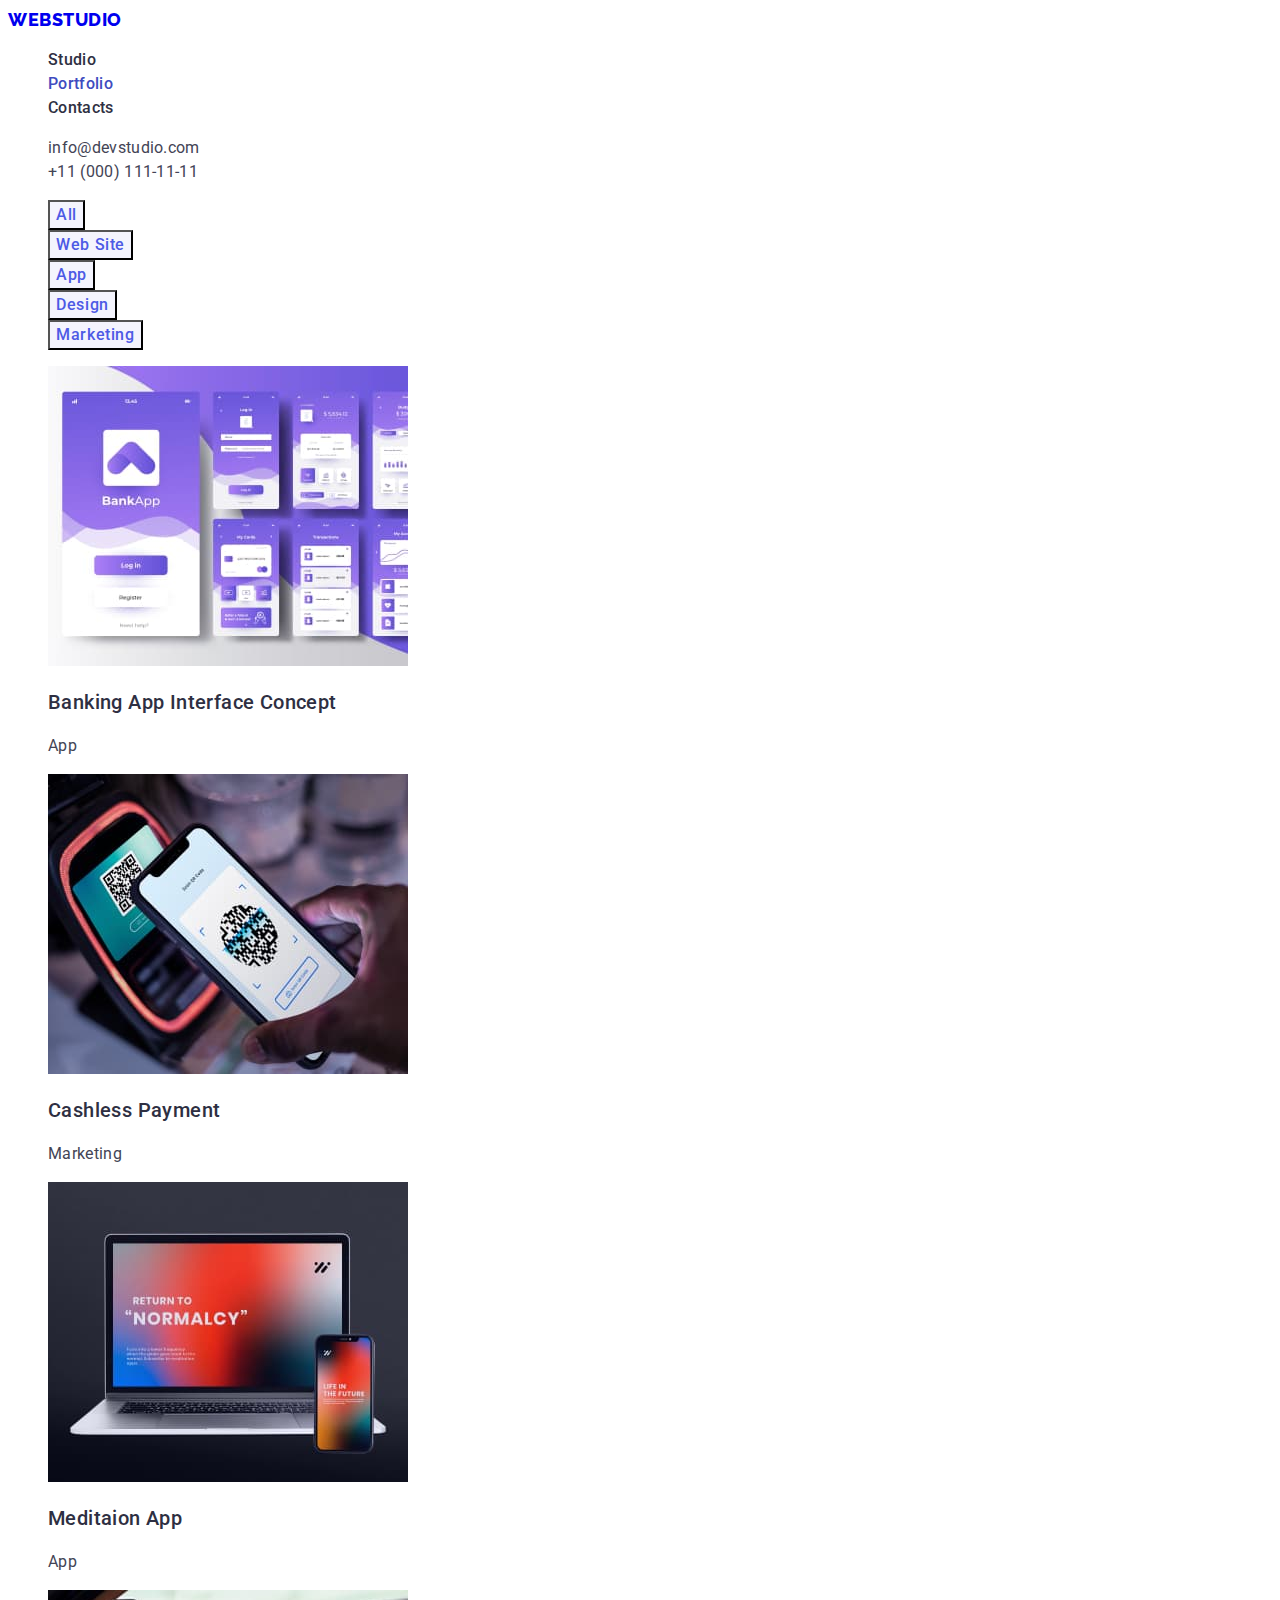
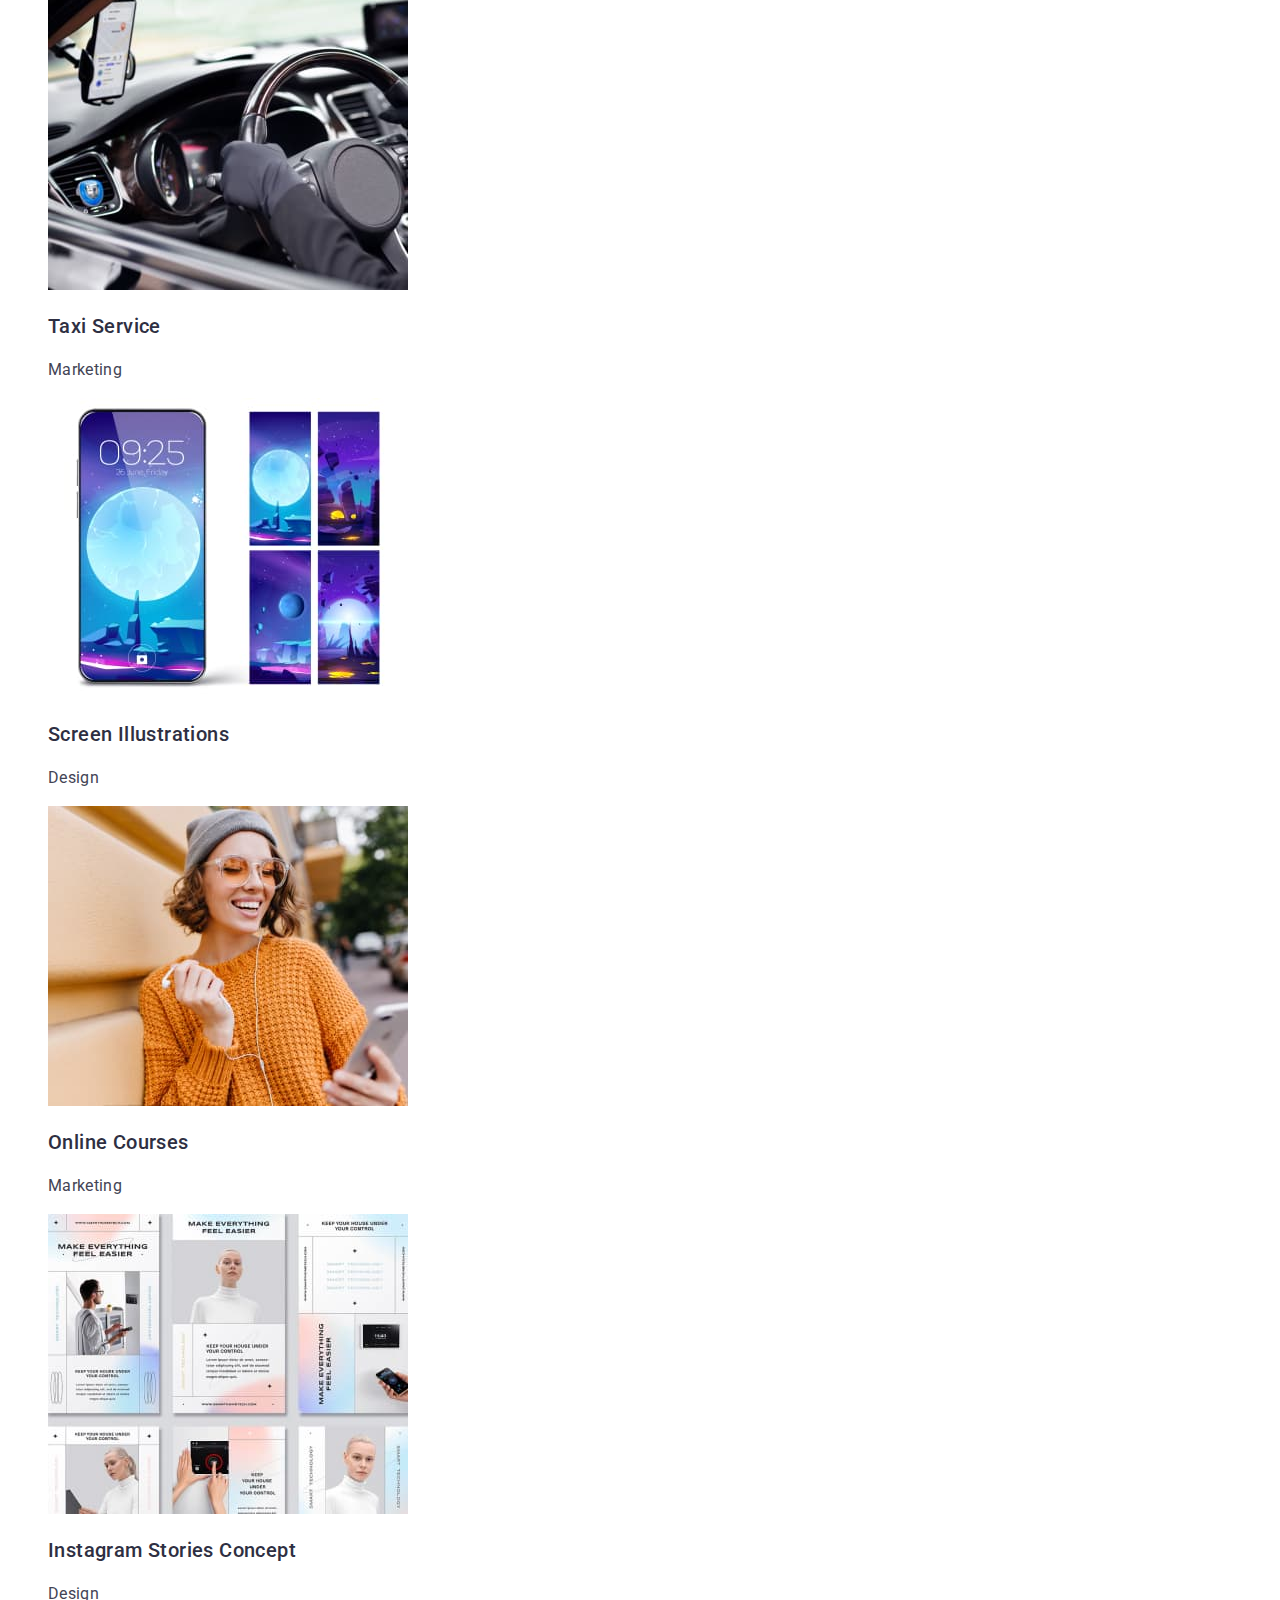
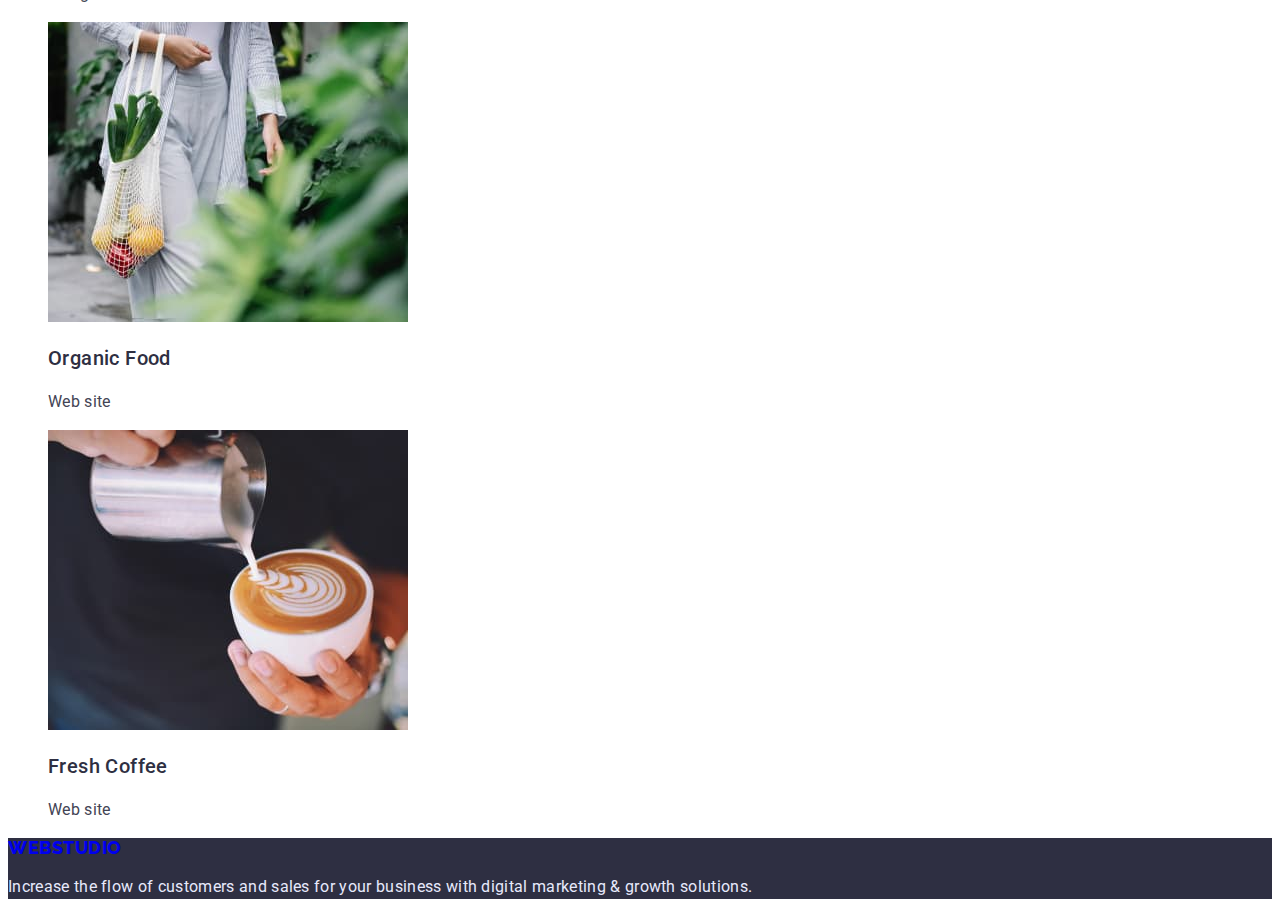
==== commit 17c27c80: "Додає стилі" ====
--- a/portfolio.html
+++ b/portfolio.html
@@ -162,9 +162,9 @@
 
     
     <!--Footer-->
-    <footer>
+    <footer class="style">
         <a class="logo-footer-link link" href="./index.html">WebStudio</a>
-        <p class="description">Increase the flow of customers and sales for your business with digital marketing & growth solutions.</p>
+        <p class="description dark">Increase the flow of customers and sales for your business with digital marketing & growth solutions.</p>
 
     </footer>
 </body>
--- a/css/styles.css
+++ b/css/styles.css
@@ -20,12 +20,14 @@
 
 body {
     font-family: var(--primary-font);
+    background-color: #fff;
 }
 
 
 /* ================== Components ======================= */
 
 .modal-btn {
+    font-family: inherit;
     font-weight: 500;
     font-size: 16px;
     line-height: 1.5;
@@ -137,12 +139,19 @@
 
 /* =============================== Team ==================== */
 
+.bg {
+    background-color: #F4F4FD;;
+}
+
 /* =============================== /Team =================== */
 
 /* ============================= Footer ==================== */
 
 /* =========================== /Footer ===================== */
 
+.style {
+    background-color: #2E2F42;
+}
 .logo-footer-link {
     font-family: 'Raleway';
     font-weight: 800;
@@ -152,10 +161,15 @@
     text-transform: uppercase;
 }
 
+.dark {
+    color: #E7E9FC;
+}
+
 
 /* CТИЛІ portfolio.html */
 
 .filter-btn {
+    font-family: inherit;
     font-weight: 500;
     font-size: 16px;
     line-height: 1.5;
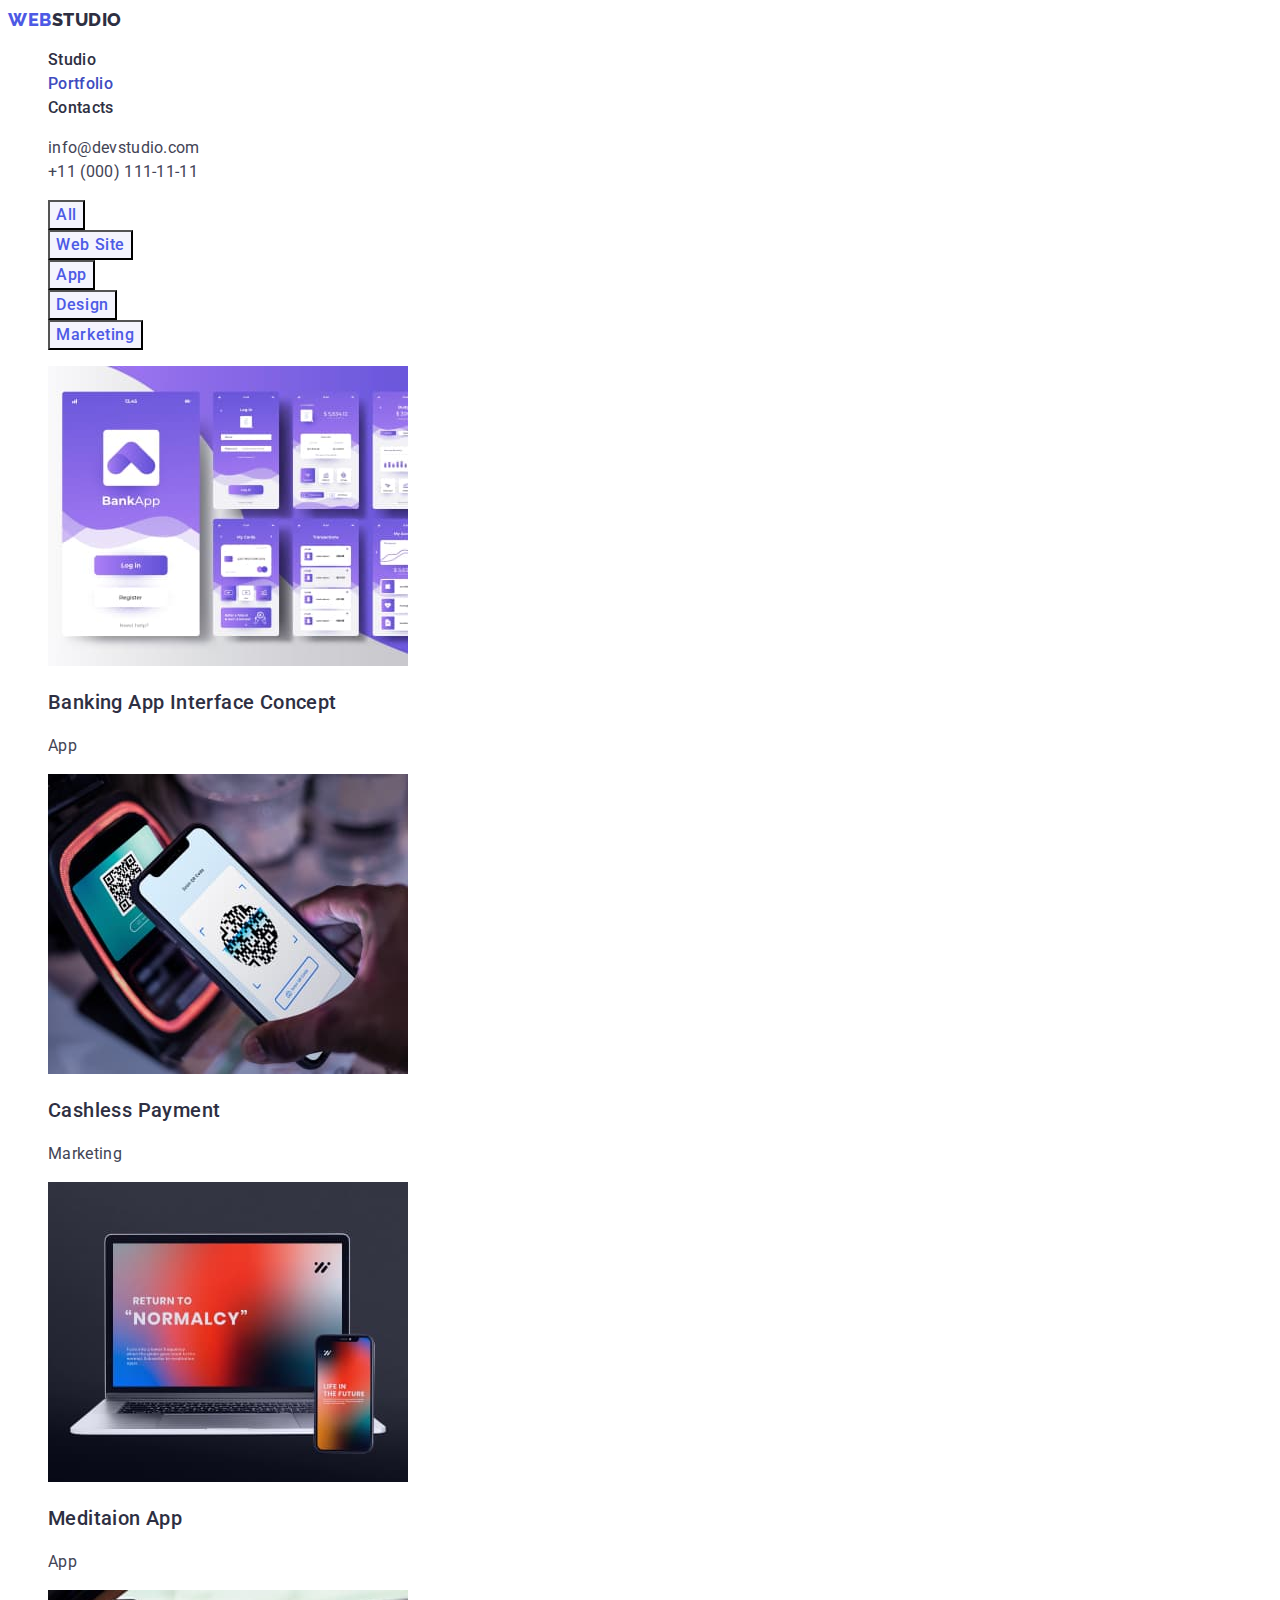
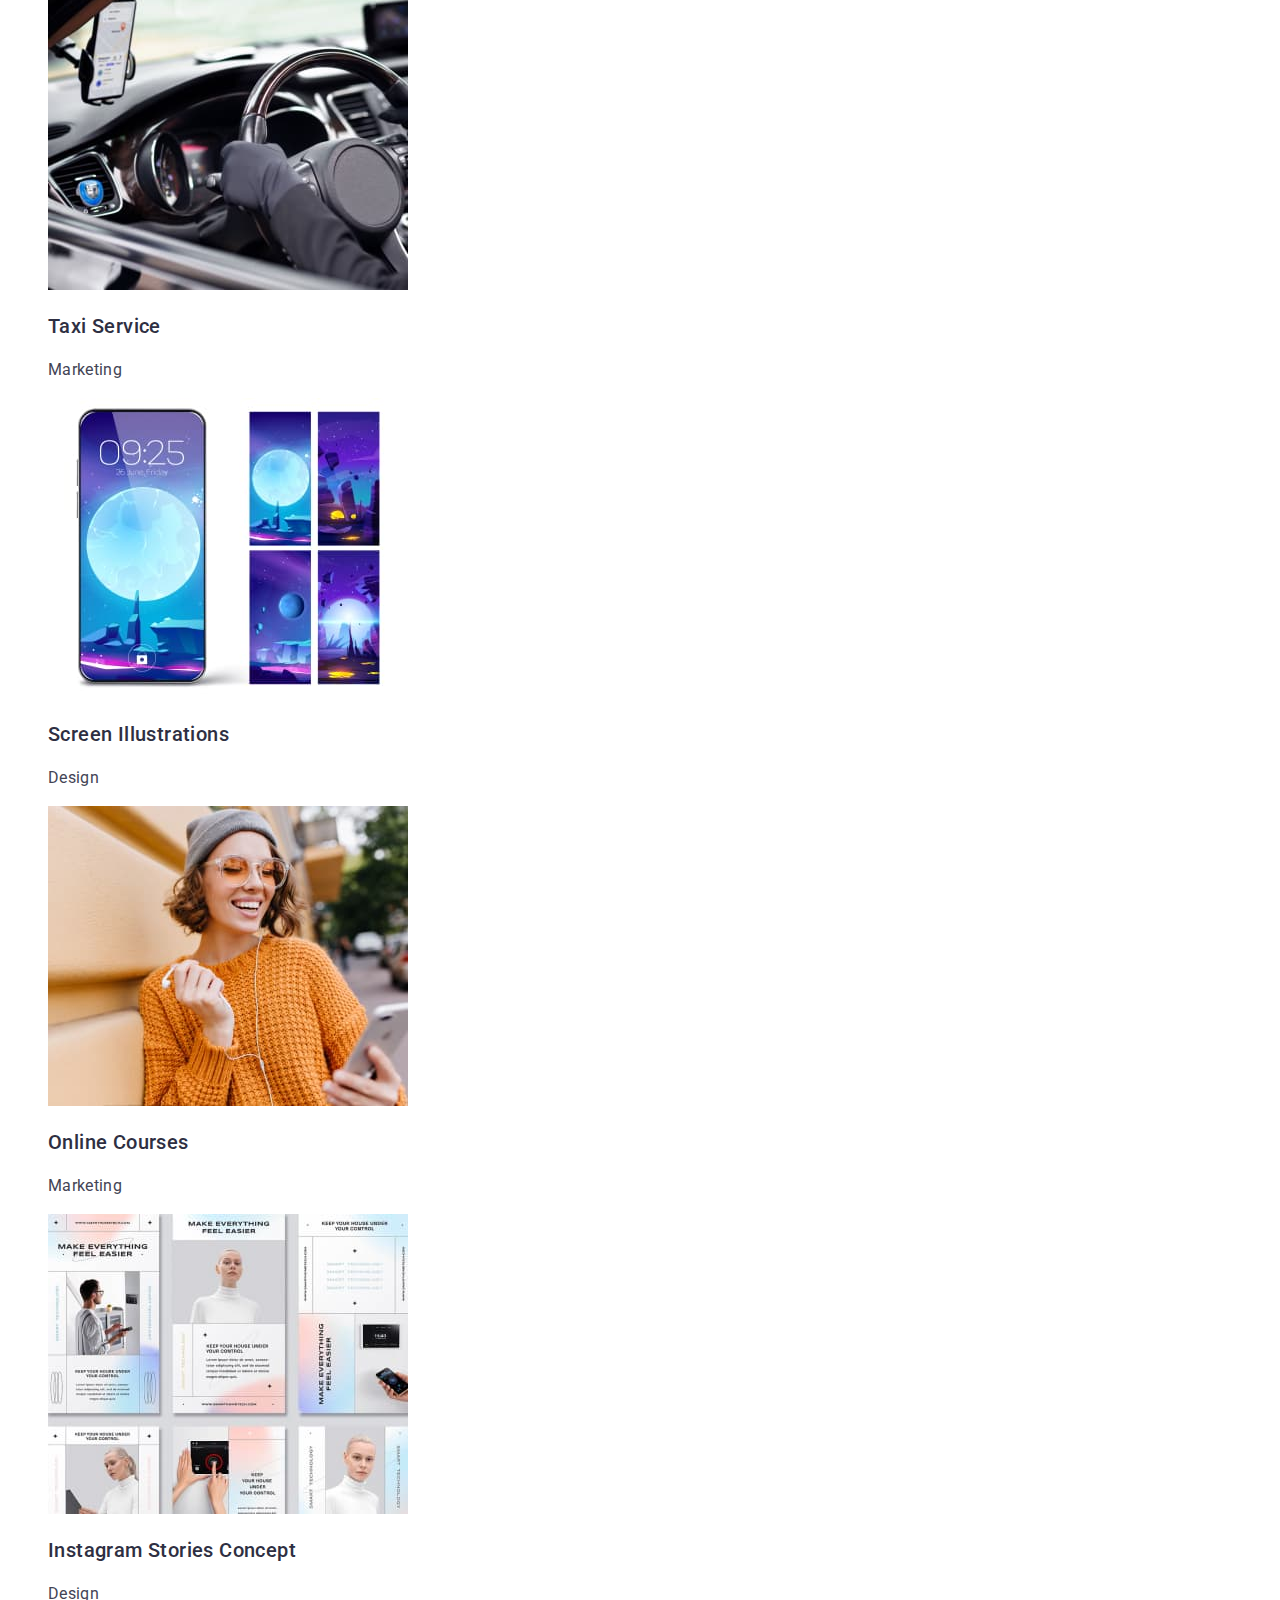
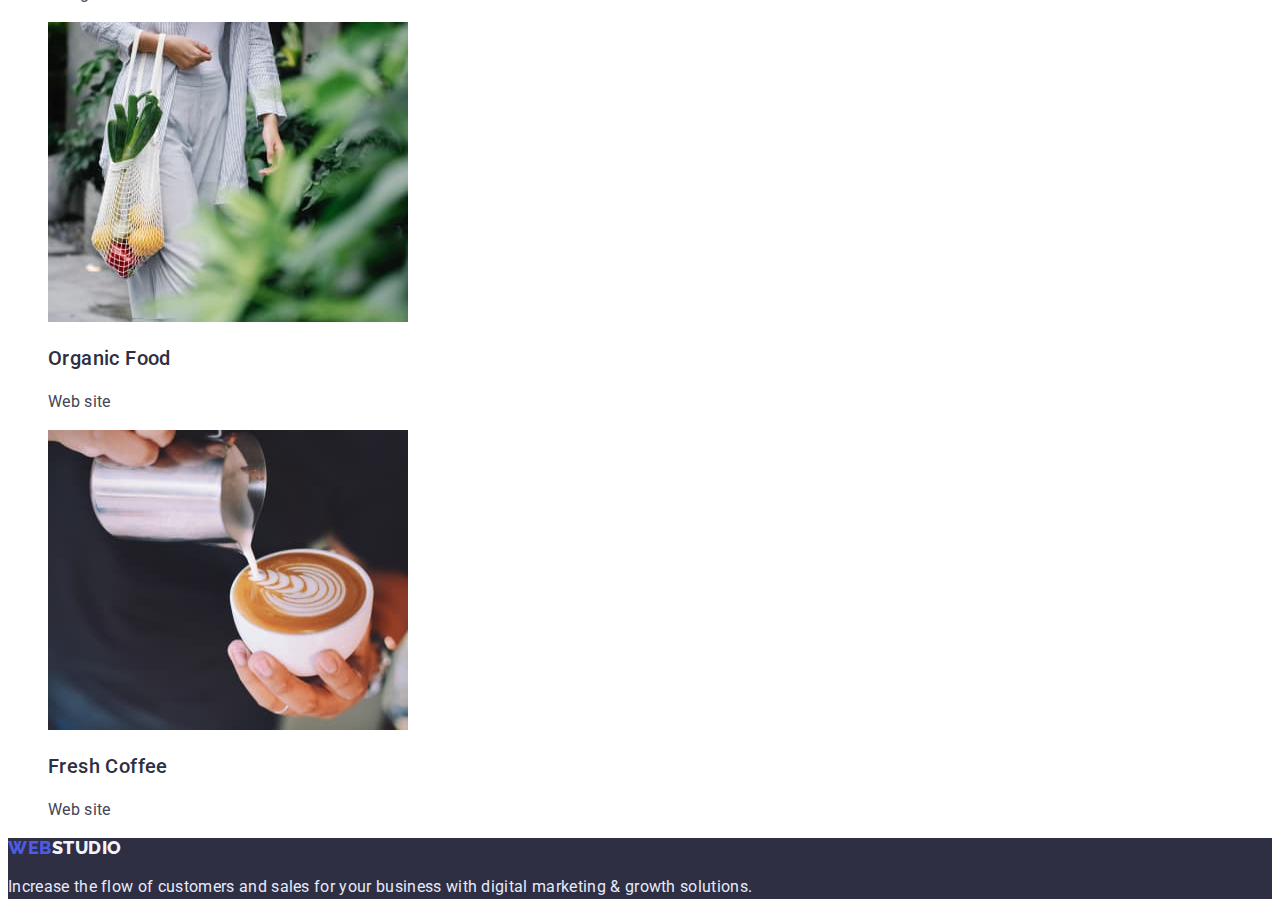
==== commit 7b2a10bd: "Додає стилі" ====
--- a/portfolio.html
+++ b/portfolio.html
@@ -15,7 +15,7 @@
     <!--Header-->
     <header class="page-header">
         <nav class="page-nav">
-            <a class="logo-header-link link" href="./index.html">WebStudio</a>
+            <a class="logo-link link" href="./index.html">Web<span class="theme-light" >Studio</span> </a>
                   
             <ul class="menu list">
                 <li class="menu-item">
@@ -163,7 +163,7 @@
     
     <!--Footer-->
     <footer class="style">
-        <a class="logo-footer-link link" href="./index.html">WebStudio</a>
+        <a class="logo-link size link" href="./index.html">Web<span class="theme-dark">Studio</span> </a>
         <p class="description dark">Increase the flow of customers and sales for your business with digital marketing & growth solutions.</p>
 
     </footer>
--- a/css/styles.css
+++ b/css/styles.css
@@ -25,6 +25,16 @@
 
 
 /* ================== Components ======================= */
+
+.logo-link {
+    font-family: 'Raleway';
+    font-weight: 800;
+    font-size: 18px;
+    line-height: 1.33;
+    letter-spacing: 0.03em;
+    text-transform: uppercase;
+    color: var(--button-color);
+}
 
 .modal-btn {
     font-family: inherit;
@@ -74,13 +84,8 @@
 
 /* ====================== Header ======================= */
 
-.logo-header-link {
-    font-family: 'Raleway';
-    font-weight: 800;
-    font-size: 18px;
-    line-height: 1.33;
-    letter-spacing: 0.03em;
-    text-transform: uppercase;
+.theme-light {
+    color: var(--primary-text-color-theme-light);
 }
 
 .menu-link {
@@ -124,7 +129,7 @@
     line-height: 1.07;
     text-align: center;
     letter-spacing: 0.02em;
-    /* color: var(--primary-text-color-theme-dark); */
+    color: var(--primary-text-color-theme-dark);
 }
 
 /* ============================ /Hero ====================== */
@@ -147,23 +152,25 @@
 
 /* ============================= Footer ==================== */
 
-/* =========================== /Footer ===================== */
+
 
 .style {
     background-color: #2E2F42;
 }
-.logo-footer-link {
-    font-family: 'Raleway';
-    font-weight: 800;
-    font-size: 18px;
+
+.theme-dark {
+    color: var(--secondary-button-color);
+}
+
+.size {
     line-height: 1.16;
-    letter-spacing: 0.03em;
-    text-transform: uppercase;
 }
 
 .dark {
     color: #E7E9FC;
 }
+
+/* =========================== /Footer ===================== */
 
 
 /* CТИЛІ portfolio.html */
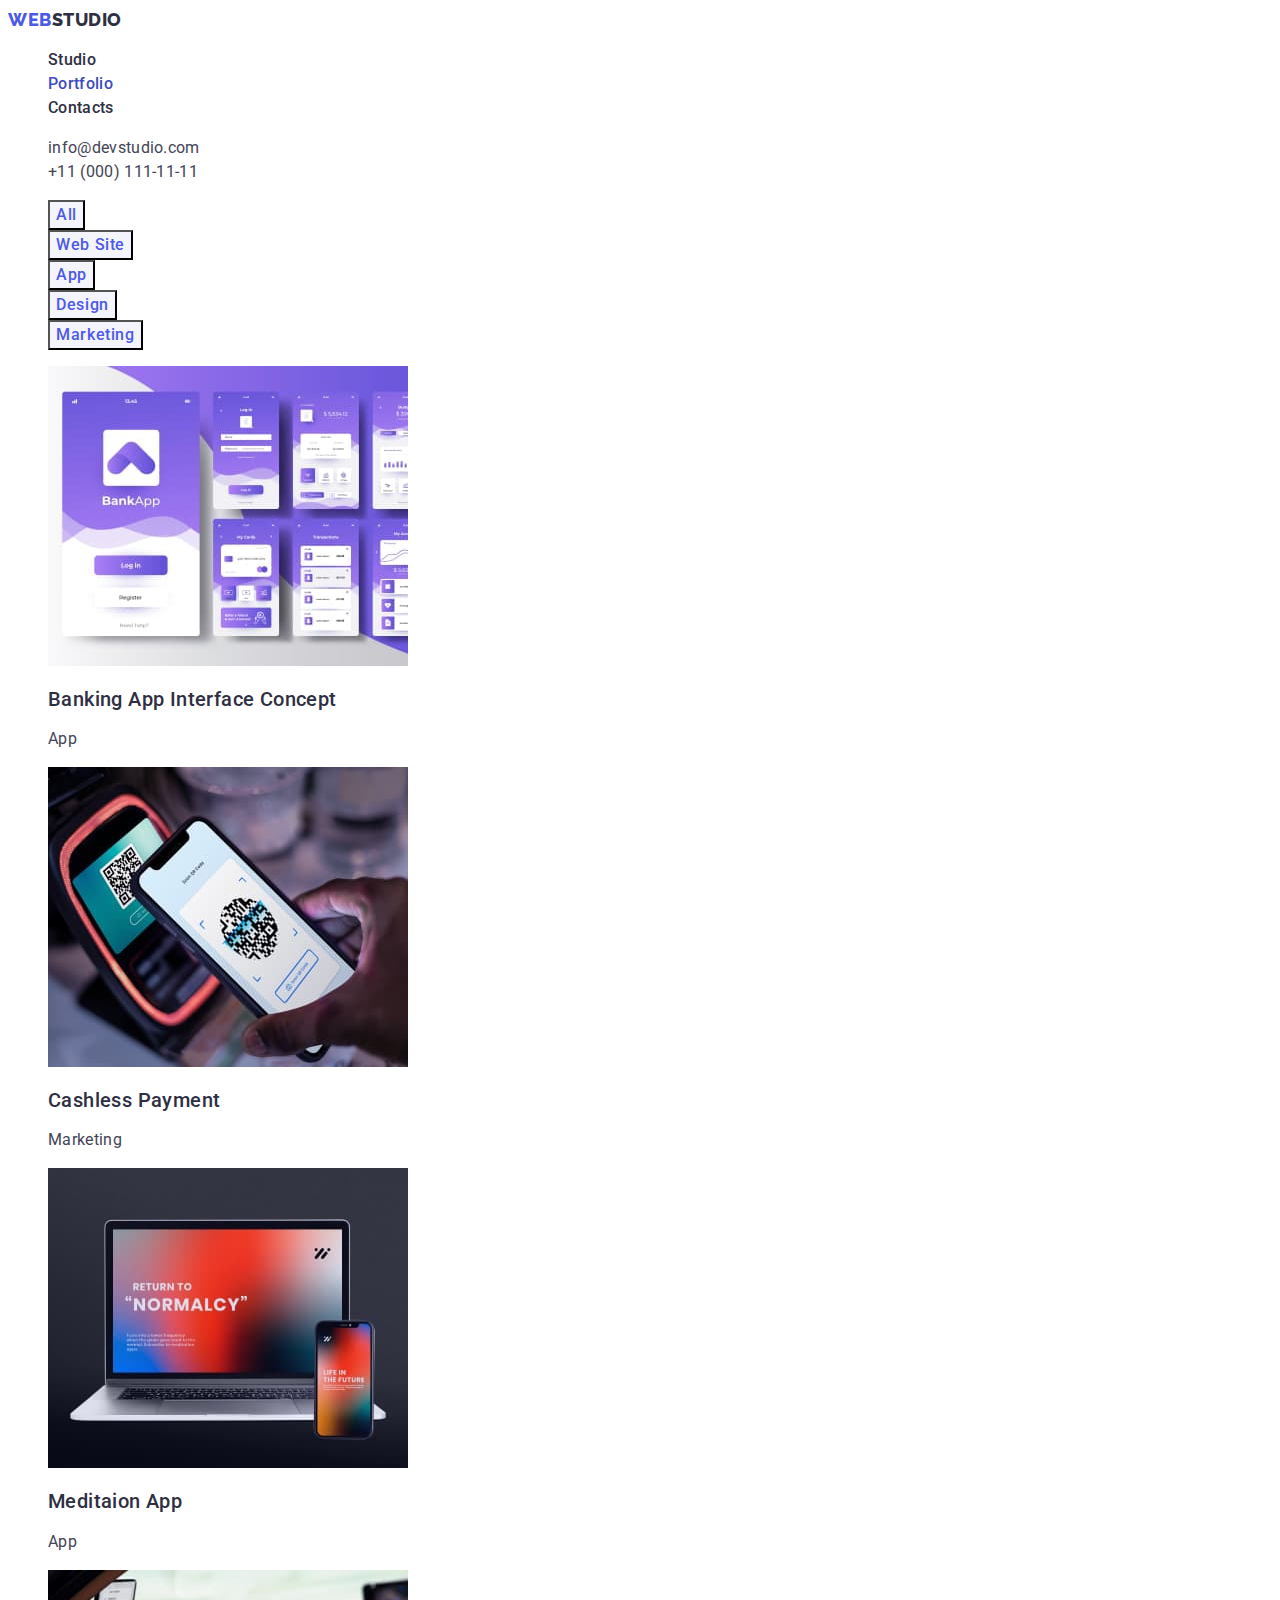
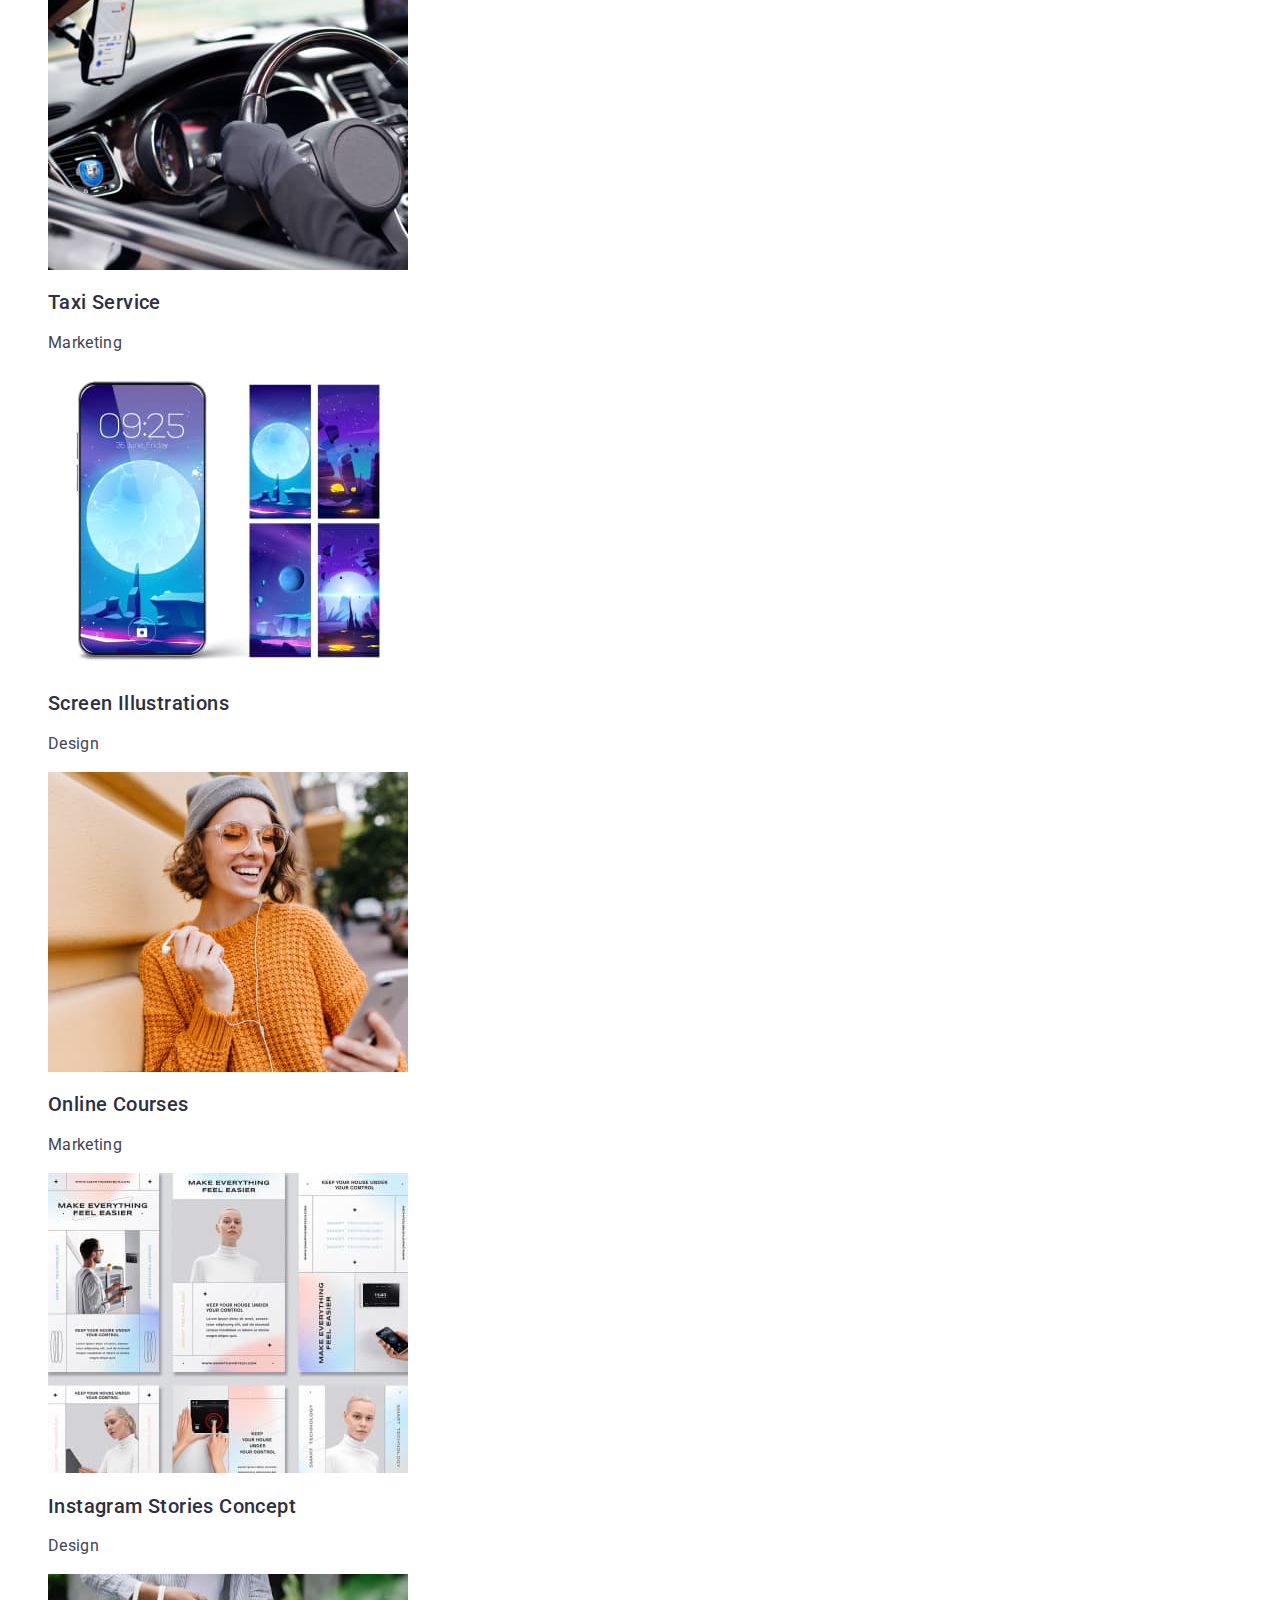
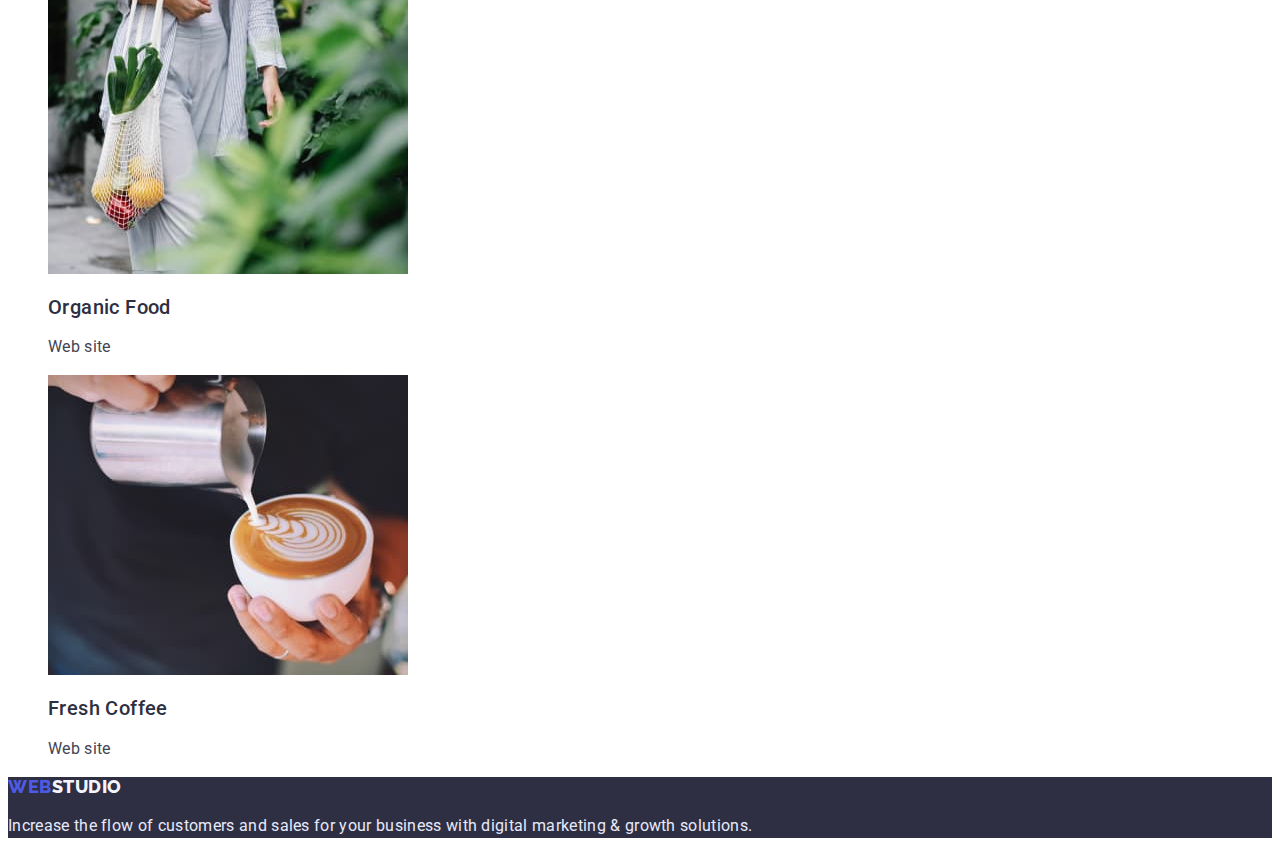
==== commit 99588fe6: "Додає стилі" ====
--- a/portfolio.html
+++ b/portfolio.html
@@ -47,7 +47,7 @@
     <main>              
         <!--Projects-->
         <section class="projects">
-            <h2 hidden>Projects</h2>
+            <h1 hidden>Projects</h1>
 
             
 
@@ -79,7 +79,7 @@
                 <li class="project-list-item">
                     <a class="project-link link" href="">
                         <img src="./images/project1.jpg" alt="Photo Banking App" width="360" height="300">
-                        <h3 class="subtitle">Banking App Interface Concept</h3>
+                        <h2 class="subtitle">Banking App Interface Concept</h2>
                         <p class="description">App</p>  
                     </a>                 
                 </li>
@@ -88,7 +88,7 @@
                 <li class="project-list-item">
                     <a class="project-link link" href="">
                         <img src="./images/project2.jpg" alt="Photo Cashless Payment" width="360" height="300">
-                        <h3 class="subtitle">Cashless Payment</h3>
+                        <h2 class="subtitle">Cashless Payment</h2>
                         <p class="description">Marketing</p>
                     </a>
                     
@@ -98,7 +98,7 @@
                 <li class="project-list-item">
                     <a class="project-link link" href="">
                         <img src="./images/project3.jpg" alt="Photo Meditaion App" width="360" height="300">
-                        <h3 class="subtitle">Meditaion App</h3>
+                        <h2 class="subtitle">Meditaion App</h2>
                         <p class="description">App</p>
                     </a>
                                         
@@ -108,7 +108,7 @@
                 <li class="project-list-item">
                     <a class="project-link link" href="">
                         <img src="./images/project4.jpg" alt="Photo Taxi Service" width="360" height="300">
-                        <h3 class="subtitle">Taxi Service</h3>
+                        <h2 class="subtitle">Taxi Service</h2>
                         <p class="description">Marketing</p> 
                     </a>
                                        
@@ -117,7 +117,7 @@
                 <li class="project-list-item">
                     <a class="project-link link" href="">
                         <img src="./images/project5.jpg" alt="Photo Screen Illustrations" width="360" height="300">
-                        <h3 class="subtitle">Screen Illustrations</h3>
+                        <h2 class="subtitle">Screen Illustrations</h2>
                         <p class="description">Design</p>    
                     </a>                                     
                 </li>
@@ -125,7 +125,7 @@
                 <li class="project-list-item">
                     <a class="project-link link" href="">
                         <img src="./images/project6.jpg" alt="Photo Online Courses" width="360" height="300">
-                        <h3 class="subtitle">Online Courses</h3>
+                        <h2 class="subtitle">Online Courses</h2>
                         <p class="description">Marketing</p> 
                     </a>                                       
                 </li>
@@ -133,7 +133,7 @@
                 <li class="project-list-item">
                     <a class="project-link link" href="">
                         <img src="./images/project7.jpg" alt="Photo Instagram Stories Concept" width="360" height="300">
-                        <h3 class="subtitle">Instagram Stories Concept</h3>
+                        <h2 class="subtitle">Instagram Stories Concept</h2>
                         <p class="description">Design</p>
                     </a>                                        
                 </li>
@@ -141,7 +141,7 @@
                 <li class="project-list-item">
                     <a class="project-link link" href="">
                         <img src="./images/project8.jpg" alt="Photo Organic Food" width="360" height="300">
-                        <h3 class="subtitle">Organic Food</h3>
+                        <h2 class="subtitle">Organic Food</h2>
                         <p class="description">Web site</p>  
                     </a>                                                           
                 </li>
@@ -149,7 +149,7 @@
                 <li class="project-list-item">
                     <a class="project-link link" href="">
                         <img src="./images/project9.jpg" alt="Photo Fresh Coffee" width="360" height="300">
-                        <h3 class="subtitle">Fresh Coffee</h3>
+                        <h2 class="subtitle">Fresh Coffee</h2>
                         <p class="description">Web site</p>     
                     </a>                                       
                 </li>
--- a/css/styles.css
+++ b/css/styles.css
@@ -1,6 +1,5 @@
 :root {
-    --primary-font: 'Roboto', sans-serif;
-    --secondary-font: 'Raleway', sans-serif;    
+    --primary-font: 'Roboto', sans-serif;     
     --primary-text-color-theme-light: #2E2F42;
     --secondary-text-color-theme-light: #434455;    
     --primary-text-color-theme-dark: #FFFFFF;
@@ -191,5 +190,5 @@
 .filter-btn:hover,
 .filter-btn:focus {
     background-color: var(--accent-color);
-    color: #FFFFFF
+    color: var(--primary-text-color-theme-dark)
 }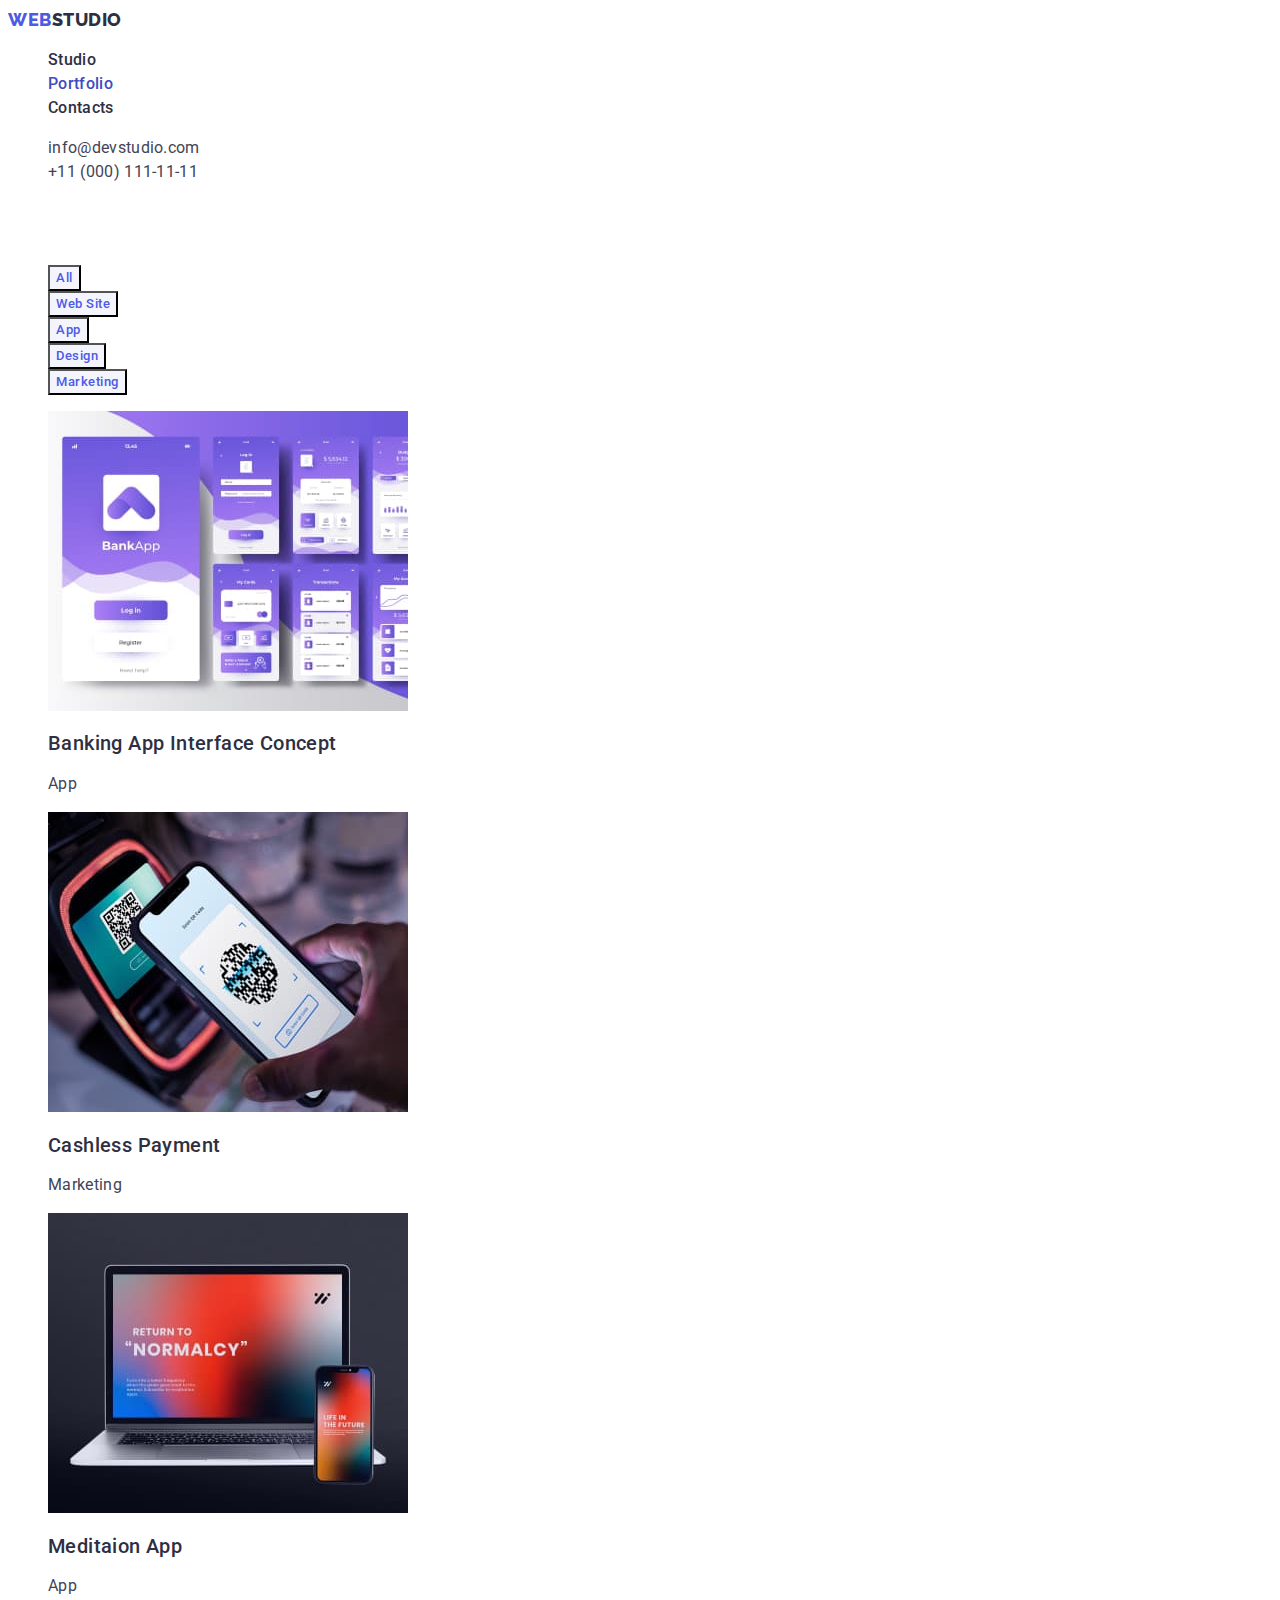
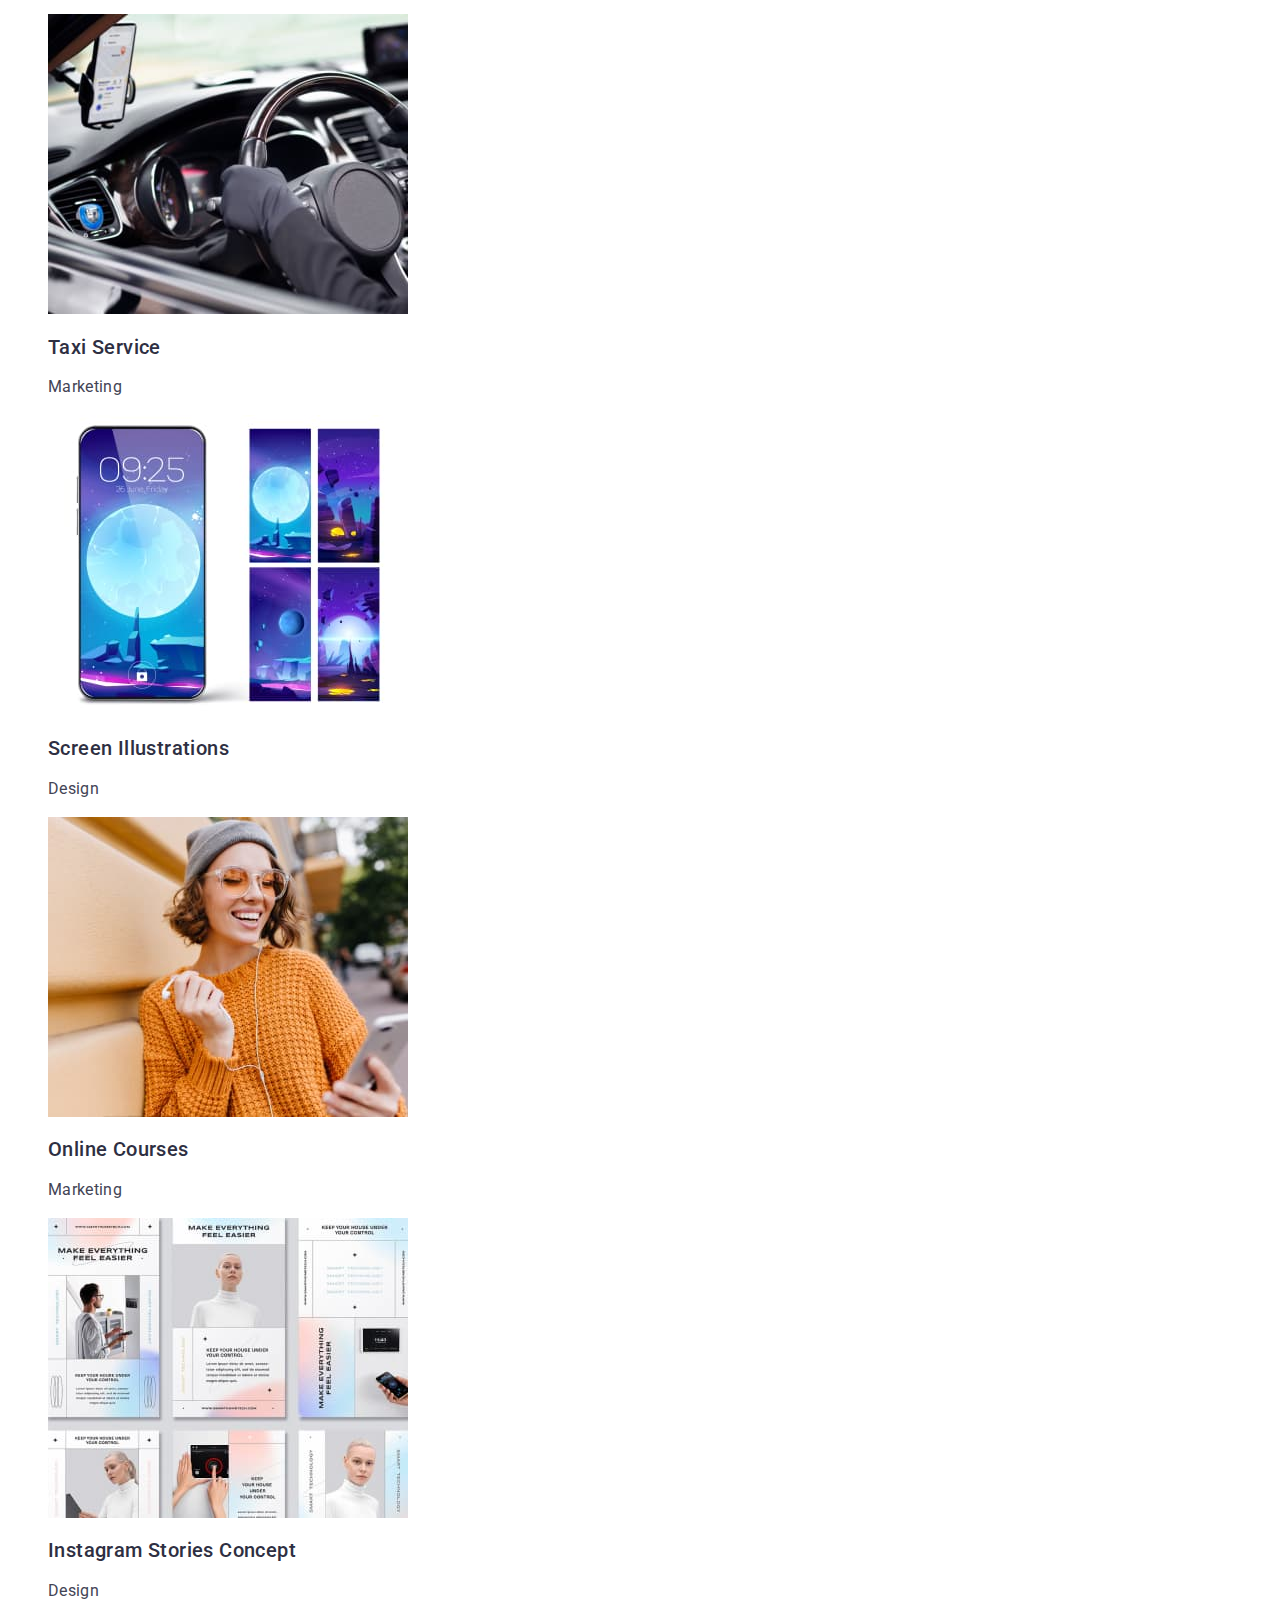
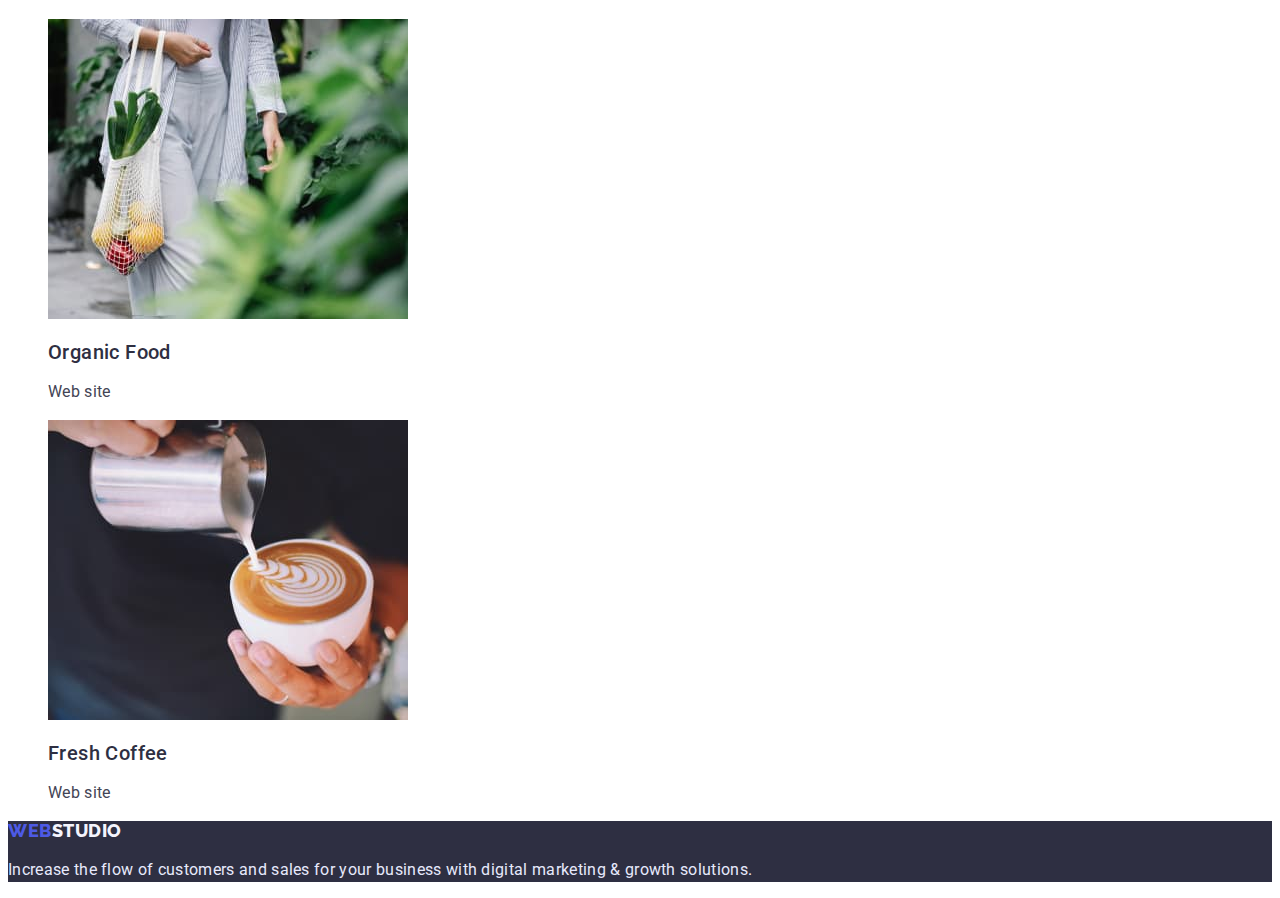
==== commit 7dbdcfff: "Оновлює стилі" ====
--- a/portfolio.html
+++ b/portfolio.html
@@ -47,7 +47,7 @@
     <main>              
         <!--Projects-->
         <section class="projects">
-            <h1 hidden>Projects</h1>
+            <h1 class="name">Projects</h1>
 
             
 
--- a/css/styles.css
+++ b/css/styles.css
@@ -1,12 +1,19 @@
 :root {
-    --primary-font: 'Roboto', sans-serif;     
-    --primary-text-color-theme-light: #2E2F42;
-    --secondary-text-color-theme-light: #434455;    
-    --primary-text-color-theme-dark: #FFFFFF;
+    --primary-font: 'Roboto', sans-serif; 
+    --primary-font-size: 16px;  
+    --primary-text-color: #434455;   
+    --secondary-text-color: #2E2F42;    
+    --primary-text-color-theme-dark: #E7E9FC;  
+    --secondary-text-color-theme-dark: #FFFFFF;
+    --primary-logo-text-color: #4D5AE5;
+    --logo-text-color-theme-light: #2E2F42;
+    --logo-text-color-theme-dark: #F4F4FD;    
     --accent-color: #404BBF;
     --button-color: #4D5AE5;
-    --secondary-button-color: #F4F4FD
-
+    --secondary-button-color: #F4F4FD;
+    --primary-bg-color: #FFFFFF;
+    --secondary-bg-color: #2E2F42;
+    --third-bg-color: #F4F4FD;
 }
 
 .list {
@@ -19,20 +26,22 @@
 
 body {
     font-family: var(--primary-font);
-    background-color: #fff;
+    background-color: var(--primary-bg-color);
+    color: var(--primary-text-color);
+    font-size: var(--primary-font-size);    
 }
 
 
 /* ================== Components ======================= */
 
 .logo-link {
-    font-family: 'Raleway';
+    font-family: 'Raleway', sans-serif;
     font-weight: 800;
     font-size: 18px;
     line-height: 1.33;
     letter-spacing: 0.03em;
     text-transform: uppercase;
-    color: var(--button-color);
+    color: var(--primary-logo-text-color);
 }
 
 .modal-btn {
@@ -43,7 +52,7 @@
     align-items: center;
     letter-spacing: 0.04em;
     background-color: var(--button-color);
-    color: #FFFFFF;
+    color: var(--secondary-text-color-theme-dark);
     cursor: pointer;
 }
 
@@ -57,15 +66,13 @@
     font-size: 20px;
     line-height: 1.2;
     letter-spacing: 0.02em;
-    color: var(--primary-text-color-theme-light);
+    color: var(--secondary-text-color);
 }
 
 .description {
-    font-weight: 400;
-    font-size: 16px;
     line-height: 1.5;
     letter-spacing: 0.02em;
-    color: var(--secondary-text-color-theme-light);
+    color: var(--primary-text-color);
 }
 
 .section-title {
@@ -75,7 +82,7 @@
     text-align: center;
     letter-spacing: 0.02em;
     text-transform: capitalize;
-    color: var(--primary-text-color-theme-light);
+    color: var(--secondary-text-color);
 }
 /* =================== /Component ====================== */
 
@@ -84,15 +91,14 @@
 /* ====================== Header ======================= */
 
 .theme-light {
-    color: var(--primary-text-color-theme-light);
+    color: var(--logo-text-color-theme-light);
 }
 
 .menu-link {
     font-weight: 500;
-    font-size: 16px;
     line-height: 1.5;
     letter-spacing: 0.02em;
-    color: var(--primary-text-color-theme-light);
+    color: var(--secondary-text-color);
 }
 
 .menu-link:hover,
@@ -106,11 +112,9 @@
 
 .contact-list-link {
     font-style: normal;
-    font-weight: 400;
-    font-size: 16px;
     line-height: 1.5;
     letter-spacing: 0.02em;
-    color: var(--secondary-text-color-theme-light);
+    color: var(--primary-text-color);
 }
 
 .contact-list-link:hover,
@@ -122,18 +126,27 @@
 
 /* ============================= Hero ===================== */
 
+.style {
+    background-color: var(--secondary-bg-color);
+}
+
 .main-title {
     font-weight: 700;
     font-size: 56px;
     line-height: 1.07;
     text-align: center;
     letter-spacing: 0.02em;
-    color: var(--primary-text-color-theme-dark);
+    text-transform: capitalize;
+    color: var(--secondary-text-color-theme-dark);
 }
 
 /* ============================ /Hero ====================== */
 
 /* =========================== Features ==================== */
+
+.name {
+    opacity: 0;
+}
 
 /* =========================== /Features =================== */
 
@@ -144,21 +157,15 @@
 /* =============================== Team ==================== */
 
 .bg {
-    background-color: #F4F4FD;;
+    background-color: var(--third-bg-color);
 }
 
 /* =============================== /Team =================== */
 
 /* ============================= Footer ==================== */
 
-
-
-.style {
-    background-color: #2E2F42;
-}
-
 .theme-dark {
-    color: var(--secondary-button-color);
+    color: var(--logo-text-color-theme-dark);
 }
 
 .size {
@@ -166,7 +173,7 @@
 }
 
 .dark {
-    color: #E7E9FC;
+    color: var(--primary-text-color-theme-dark);
 }
 
 /* =========================== /Footer ===================== */
@@ -177,10 +184,7 @@
 .filter-btn {
     font-family: inherit;
     font-weight: 500;
-    font-size: 16px;
     line-height: 1.5;
-    display: flex;
-    align-items: center;
     letter-spacing: 0.04em; 
     cursor: pointer;   
     background-color: var(--secondary-button-color);
@@ -190,5 +194,5 @@
 .filter-btn:hover,
 .filter-btn:focus {
     background-color: var(--accent-color);
-    color: var(--primary-text-color-theme-dark)
+    color: var(--secondary-text-color-theme-dark)
 }